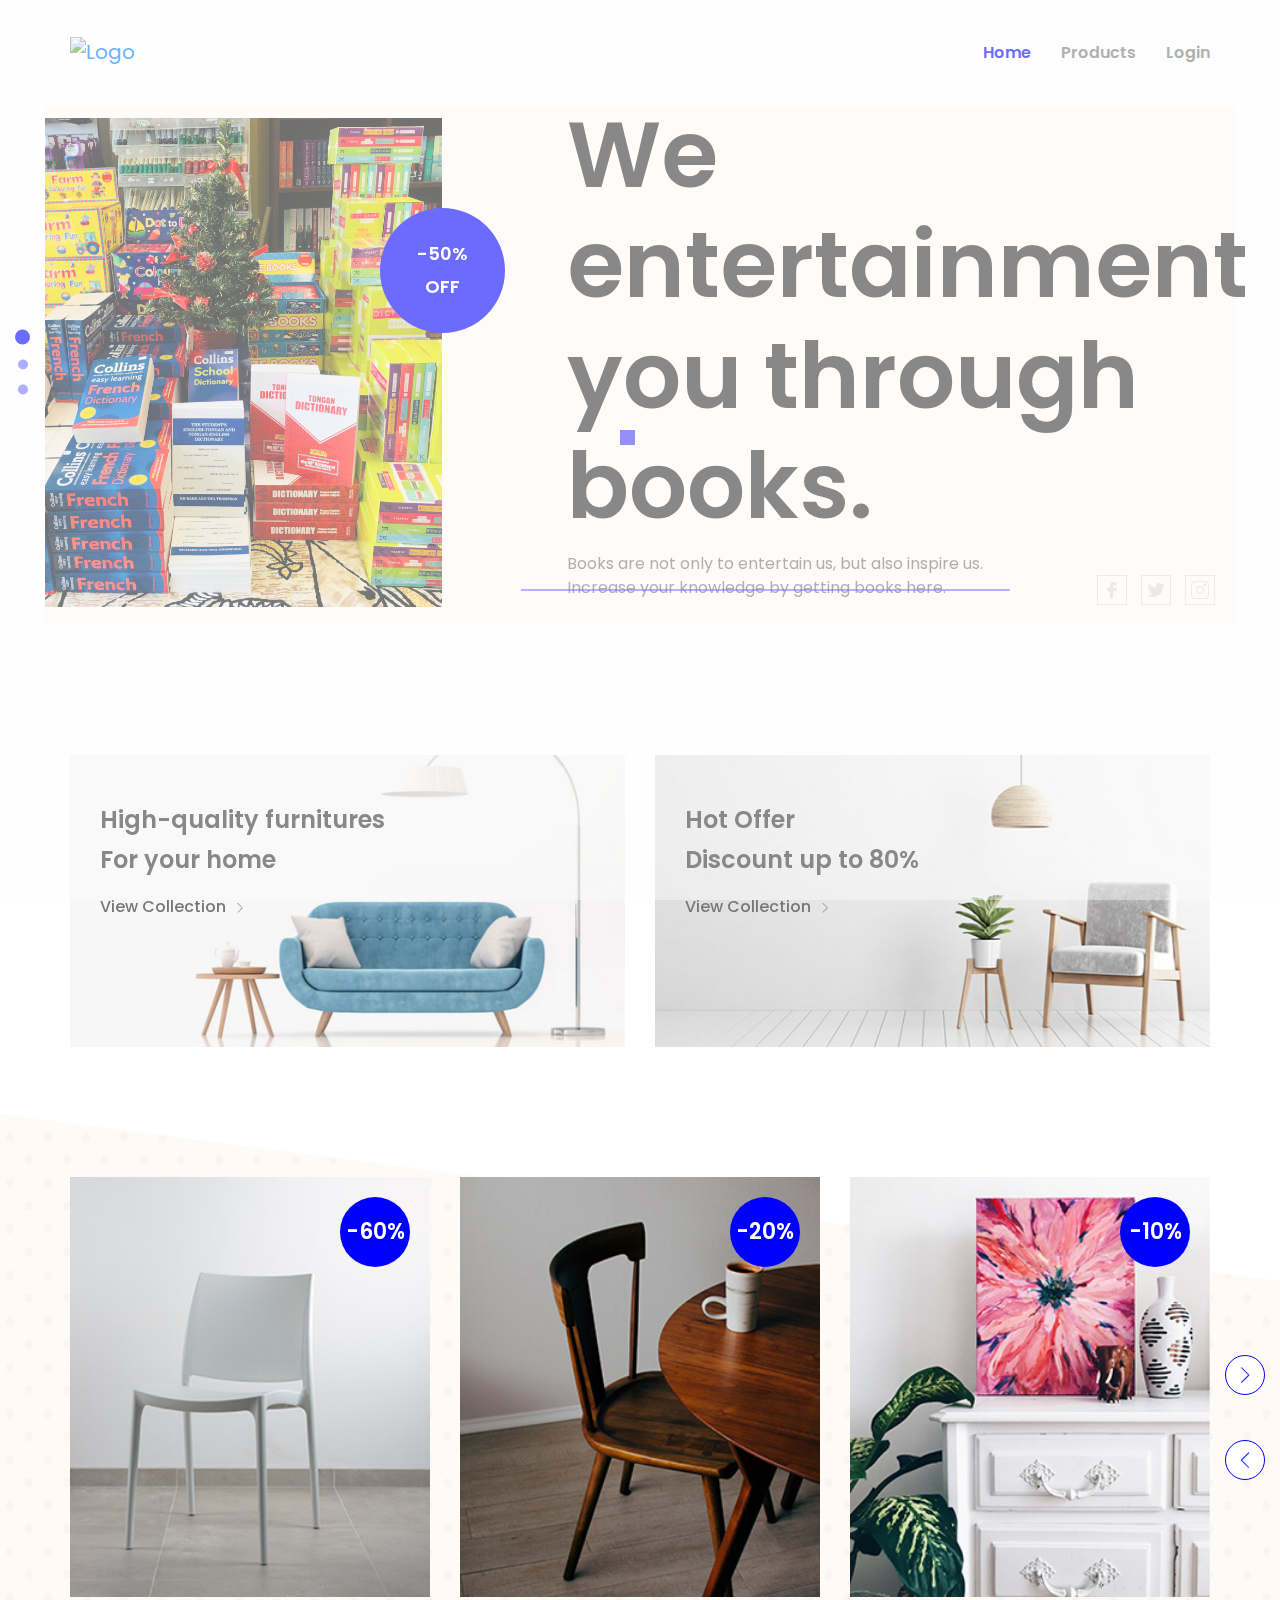
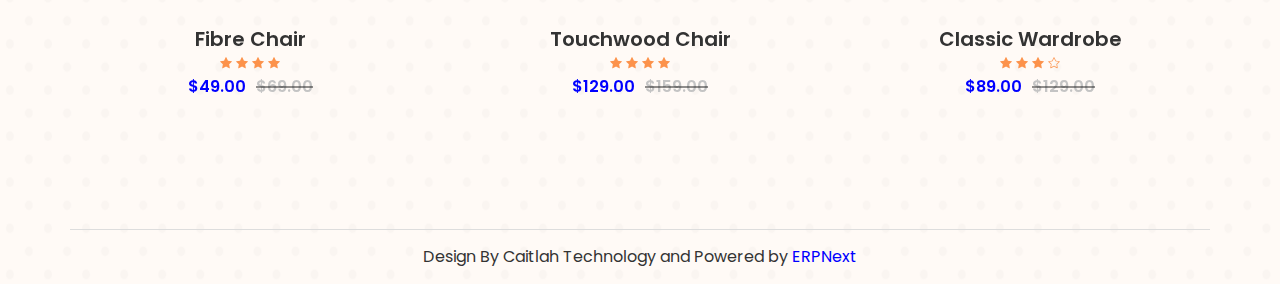
==== fibs/www/index.html @ 35d7cd34 "Update E-Commerce" ====
<!doctype html>
<html lang="en">

<head>

    <!--====== Required meta tags ======-->
    <meta charset="utf-8">
    <meta http-equiv="x-ua-compatible" content="ie=edge">
    <meta name="description" content="">
    <meta name="viewport" content="width=device-width, initial-scale=1, shrink-to-fit=no">

    <!--====== Title ======-->
    <title>Friendly Island Bookshop</title>

    <!--====== Favicon Icon ======-->
    <link rel="shortcut icon" href="" type="image/png">

    <!--====== Bootstrap css ======-->
    <link rel="stylesheet" href="css/bootstrap.min.css">

    <!--====== Animate css ======-->
    <link rel="stylesheet" href="/css/animate.css">

    <!--====== Magnific Popup css ======-->
    <link rel="stylesheet" href="css/magnific-popup.css">

    <!--====== Slick css ======-->
    <link rel="stylesheet" href="css/slick.css">

    <!--====== Line Icons css ======-->
    <link rel="stylesheet" href="css/LineIcons.css">

    <!--====== Default css ======-->
    <link rel="stylesheet" href="css/default.css">

    <!--====== Style css ======-->
    <link rel="stylesheet" href="css/style.css">

    <!--====== Responsive css ======-->
    <link rel="stylesheet" href="css/responsive.css">


</head>

<body>

    <!--====== PRELOADER PART START ======-->

    <div class="preloader">
        <div class="spin">
            <div class="cube1"></div>
            <div class="cube2"></div>
        </div>
    </div>

    <!--====== PRELOADER PART START ======-->

    <!--====== HEADER PART START ======-->

    <header class="header-area">
        <div class="container">
            <div class="row">
                <div class="col-lg-12">
                    <nav class="navbar navbar-expand-lg">
                        <a class="navbar-brand" href="index.html">
                            <img src="/files/FIBs_Logo.png" alt="Logo">
                        </a> <!-- Logo -->
                        <button class="navbar-toggler" type="button" data-toggle="collapse" data-target="#navbarSupportedContent" aria-controls="navbarSupportedContent" aria-expanded="false" aria-label="Toggle navigation">
                            <span class="bar-icon"></span>
                            <span class="bar-icon"></span>
                            <span class="bar-icon"></span>
                        </button>

                        <div class="collapse navbar-collapse" id="navbarSupportedContent">
                            <ul id="nav" class="navbar-nav ml-auto">
                                <li class="nav-item active">
                                    <a data-scroll-nav="0" href="#home">Home</a>
                                </li>
                                <li class="nav-item">
                                    <a data-scroll-nav="0" href="/all-products">Products</a>
                                </li>
                                <li class="nav-item">
                                    <a data-scroll-nav="0" href="/login">Login</a>
                                </li>
                            </ul> <!-- navbar nav -->
                        </div>
                    </nav> <!-- navbar -->
                </div>
            </div> <!-- row -->
        </div> <!-- container -->
    </header>

    <!--====== HEADER PART ENDS ======-->

    <!--====== SLIDER PART START ======-->

    <section id="home" class="slider-area pt-100">
        <div class="container-fluid position-relative">
            <div class="slider-active">
                <div class="single-slider">
                    <div class="slider-bg">
                        <div class="row no-gutters align-items-center ">
                            <div class="col-lg-4 col-md-5">
                                <div class="slider-product-image d-none d-md-block">
                                    <img src="images/slider/1.jpg" alt="Slider">
                                    <div class="slider-discount-tag">
                                        <p>-50% <br> OFF</p>
                                    </div>
                                </div> <!-- slider product image -->
                            </div>
                            <div class="col-lg-8 col-md-7">
                                <div class="slider-product-content">
                                    <h1 class="slider-title mb-10" data-animation="fadeInUp" data-delay="0.3s">We entertainment you through books.</h1>
                                    <p class="mb-25" data-animation="fadeInUp" data-delay="0.9s">Books are not only to entertain us, but also inspire us. <br> Increase your knowledge by getting books here.</p>
                      <!--              <a class="main-btn" href="#" data-animation="fadeInUp" data-delay="1.5s">Explore More <i class="lni-chevron-right"></i></a> -->
                                </div> <!-- slider product content -->
                            </div>
                        </div> <!-- row -->
                    </div> <!-- container -->
                </div> <!-- single slider -->

                <div class="single-slider">
                        <div class="slider-bg">
                            <div class="row no-gutters align-items-center">
                                <div class="col-lg-4 col-md-5">
                                    <div class="slider-product-image d-none d-md-block">
                                        <img src="images/slider/3.jpg" alt="Slider">
                                        <div class="slider-discount-tag">
                                            <p>-20% <br> OFF</p>
                                        </div>
                                    </div> <!-- slider product image -->
                                </div>
                                <div class="col-lg-8 col-md-7">
                                    <div class="slider-product-content">
                                        <h1 class="slider-title mb-10" data-animation="fadeInUp" data-delay="0.3s">Christmas Sale! is Here</h1>
                                        <p class="mb-25" data-animation="fadeInUp" data-delay="0.9s">One day however a small line of blind text by the name of Lorem Ipsum <br> decided to leave for the far World of Grammar.</p>
                                <!--    <a class="main-btn" href="#" data-animation="fadeInUp" data-delay="1.5s">Explore More <i class="lni-chevron-right"></i></a> -->
                                    </div> <!-- slider product content -->
                                </div>
                            </div> <!-- row -->
                        </div> <!-- container -->
                </div> <!-- single slider -->

                <div class="single-slider">
                        <div class="slider-bg">
                            <div class="row no-gutters align-items-center">
                                <div class="col-lg-4 col-md-5">
                                    <div class="slider-product-image d-none d-md-block">
                                        <img src="images/slider/2.jpg" alt="Slider">
                                        <div class="slider-discount-tag">
                                            <p>FREE<br> QUOTE</p>
                                        </div>
                                    </div> <!-- slider product image -->
                                </div>
                                <div class="col-lg-8 col-md-7">
                                    <div class="slider-product-content">
                                        <h1 class="slider-title mb-10" data-animation="fadeInUp" data-delay="0.3s">Get a Free Quote</h1>
                                        <p class="mb-25" data-animation="fadeInUp" data-delay="0.9s">One day however a small line of blind text by the name of Lorem Ipsum <br> decided to leave for the far World of Grammar.</p>
                                    <!-- <a class="main-btn" href="#contact" data-animation="fadeInUp" data-delay="1.5s">Contact Us <i class="lni-chevron-right"></i></a> -->
                                    </div> <!-- slider product content -->
                                </div>
                            </div> <!-- row -->
                        </div> <!-- container -->
                </div> <!-- single slider -->
            </div> <!-- slider active -->
            <div class="slider-social">
                <div class="row justify-content-end">
                    <div class="col-lg-7 col-md-6">
                        <ul class="social text-right">
                            <li><a href="#"><i class="lni-facebook-filled"></i></a></li>
                            <li><a href="#"><i class="lni-twitter-original"></i></a></li>
                            <li><a href="#"><i class="lni-instagram"></i></a></li>
                        </ul>
                    </div>
                </div>
            </div>
        </div> <!-- container fluid -->
    </section>

    <!--====== SLIDER PART ENDS ======-->

    <!--====== DISCOUNT PRODUCT PART START ======-->

    <section id="discount-product" class="discount-product pt-100">
        <div class="container">
            <div class="row">
                <div class="col-lg-6">
                    <div class="single-discount-product mt-30">
                        <div class="product-image">
                            <img src="images/discount-product/product-1.jpg" alt="Product">
                        </div> <!-- product image -->
                        <div class="product-content">
                            <h4 class="content-title mb-15">High-quality furnitures <br> For your home</h4>
                            <a href="#">View Collection <i class="lni-chevron-right"></i></a>
                        </div> <!-- product content -->
                    </div> <!-- single discount product -->
                </div>
                <div class="col-lg-6">
                    <div class="single-discount-product mt-30">
                        <div class="product-image">
                            <img src="images/discount-product/product-2.jpg" alt="Product">
                        </div> <!-- product image -->
                        <div class="product-content">
                            <h4 class="content-title mb-15">Hot Offer <br> Discount up to 80%</h4>
                            <a href="#">View Collection <i class="lni-chevron-right"></i></a>
                        </div> <!-- product content -->
                    </div> <!-- single discount product -->
                </div>
            </div> <!-- row -->
        </div> <!-- container -->
    </section>

    <!--====== DISCOUNT PRODUCT PART ENDS ======-->

    <!--====== PRODUCT PART START ======-->

    <section id="product" class="product-area pt-100 pb-130">
        <div class="container">
            <div class="row">
                <div class="col-lg-12 col-md-8">
                    <div class="tab-content" id="v-pills-tabContent">
                        <div class="tab-pane fade show active" id="v-pills-furniture" role="tabpanel" aria-labelledby="v-pills-furniture-tab">
                            <div class="product-items mt-30">
                                <div class="row product-items-active">
                                    <div class="col-md-4">
                                        <div class="single-product-items">
                                            <div class="product-item-image">
                                                <a href="#"><img src="images/product/p-1.jpg" alt="Product"></a>
                                                <div class="product-discount-tag">
                                                    <p>-60%</p>
                                                </div>
                                            </div>
                                            <div class="product-item-content text-center mt-30">
                                                <h5 class="product-title"><a href="#">Fibre Chair</a></h5>
                                                <ul class="rating">
                                                    <li><i class="lni-star-filled"></i></li>
                                                    <li><i class="lni-star-filled"></i></li>
                                                    <li><i class="lni-star-filled"></i></li>
                                                    <li><i class="lni-star-filled"></i></li>
                                                </ul>
                                                <span class="regular-price">$49.00</span>
                                                <span class="discount-price">$69.00</span>
                                            </div>
                                        </div> <!-- single product items -->
                                    </div>
                                    <div class="col-md-4">
                                        <div class="single-product-items">
                                            <div class="product-item-image">
                                                <a href="#"><img src="images/product/p-2.jpg" alt="Product"></a>
                                                <div class="product-discount-tag">
                                                    <p>-20%</p>
                                                </div>
                                            </div>
                                            <div class="product-item-content text-center mt-30">
                                                <h5 class="product-title"><a href="#">Touchwood Chair</a></h5>
                                                <ul class="rating">
                                                    <li><i class="lni-star-filled"></i></li>
                                                    <li><i class="lni-star-filled"></i></li>
                                                    <li><i class="lni-star-filled"></i></li>
                                                    <li><i class="lni-star-filled"></i></li>
                                                </ul>
                                                <span class="regular-price">$129.00</span>
                                                <span class="discount-price">$159.00</span>
                                            </div>
                                        </div> <!-- single product items -->
                                    </div>
                                    <div class="col-md-4">
                                        <div class="single-product-items">
                                            <div class="product-item-image">
                                                <a href="#"><img src="images/product/p-3.jpg" alt="Product"></a>
                                                <div class="product-discount-tag">
                                                    <p>-10%</p>
                                                </div>
                                            </div>
                                            <div class="product-item-content text-center mt-30">
                                                <h5 class="product-title"><a href="#">Classic Wardrobe</a></h5>
                                                <ul class="rating">
                                                    <li><i class="lni-star-filled"></i></li>
                                                    <li><i class="lni-star-filled"></i></li>
                                                    <li><i class="lni-star-filled"></i></li>
                                                    <li><i class="lni-star"></i></li>
                                                </ul>
                                                <span class="regular-price">$89.00</span>
                                                <span class="discount-price">$129.00</span>
                                            </div>
                                        </div> <!-- single product items -->
                                    </div>
                                    <div class="col-md-4">
                                        <div class="single-product-items">
                                            <div class="product-item-image">
                                                <a href="#"><img src="images/product/p-1.jpg" alt="Product"></a>
                                                <div class="product-discount-tag">
                                                    <p>-60%</p>
                                                </div>
                                            </div>
                                            <div class="product-item-content text-center mt-30">
                                                <h5 class="product-title"><a href="#">Touchwood Chair</a></h5>
                                                <ul class="rating">
                                                    <li><i class="lni-star-filled"></i></li>
                                                    <li><i class="lni-star-filled"></i></li>
                                                    <li><i class="lni-star-filled"></i></li>
                                                    <li><i class="lni-star-filled"></i></li>
                                                </ul>
                                                <span class="regular-price">$59.00</span>
                                                <span class="discount-price">$69.00</span>
                                            </div>
                                        </div> <!-- single product items -->
                                    </div>
                                    <div class="col-md-4">
                                        <div class="single-product-items">
                                            <div class="product-item-image">
                                                <a href="#"><img src="images/product/p-2.jpg" alt="Product"></a>
                                                <div class="product-discount-tag">
                                                    <p>-60%</p>
                                                </div>
                                            </div>
                                            <div class="product-item-content text-center mt-30">
                                                <h5 class="product-title"><a href="#">Touchwood Chair</a></h5>
                                                <ul class="rating">
                                                    <li><i class="lni-star-filled"></i></li>
                                                    <li><i class="lni-star-filled"></i></li>
                                                    <li><i class="lni-star-filled"></i></li>
                                                    <li><i class="lni-star-filled"></i></li>
                                                </ul>
                                                <span class="regular-price">$59.00</span>
                                                <span class="discount-price">$69.00</span>
                                            </div>
                                        </div> <!-- single product items -->
                                    </div>
                                </div> <!-- row -->
                            </div> <!-- product items -->
                        </div> <!-- tab pane -->

                        <div class="tab-pane fade" id="v-pills-decorative" role="tabpanel" aria-labelledby="v-pills-decorative-tab">
                            <div class="product-items mt-30">
                                <div class="row product-items-active">
                                    <div class="col-md-4">
                                        <div class="single-product-items">
                                            <div class="product-item-image">
                                                <a href="#"><img src="images/product/p-1.jpg" alt="Product"></a>
                                                <div class="product-discount-tag">
                                                    <p>-60%</p>
                                                </div>
                                            </div>
                                            <div class="product-item-content text-center mt-30">
                                                <h5 class="product-title"><a href="#">Touchwood Chair</a></h5>
                                                <ul class="rating">
                                                    <li><i class="lni-star-filled"></i></li>
                                                    <li><i class="lni-star-filled"></i></li>
                                                    <li><i class="lni-star-filled"></i></li>
                                                    <li><i class="lni-star-filled"></i></li>
                                                </ul>
                                                <span class="regular-price">$59.00</span>
                                                <span class="discount-price">$69.00</span>
                                            </div>
                                        </div> <!-- single product items -->
                                    </div>
                                    <div class="col-md-4">
                                        <div class="single-product-items">
                                            <div class="product-item-image">
                                                <a href="#"><img src="images/product/p-2.jpg" alt="Product"></a>
                                                <div class="product-discount-tag">
                                                    <p>-60%</p>
                                                </div>
                                            </div>
                                            <div class="product-item-content text-center mt-30">
                                                <h5 class="product-title"><a href="#">Touchwood Chair</a></h5>
                                                <ul class="rating">
                                                    <li><i class="lni-star-filled"></i></li>
                                                    <li><i class="lni-star-filled"></i></li>
                                                    <li><i class="lni-star-filled"></i></li>
                                                    <li><i class="lni-star-filled"></i></li>
                                                </ul>
                                                <span class="regular-price">$59.00</span>
                                                <span class="discount-price">$69.00</span>
                                            </div>
                                        </div> <!-- single product items -->
                                    </div>
                                    <div class="col-md-4">
                                        <div class="single-product-items">
                                            <div class="product-item-image">
                                                <a href="#"><img src="images/product/p-3.jpg" alt="Product"></a>
                                                <div class="product-discount-tag">
                                                    <p>-60%</p>
                                                </div>
                                            </div>
                                            <div class="product-item-content text-center mt-30">
                                                <h5 class="product-title"><a href="#">Touchwood Chair</a></h5>
                                                <ul class="rating">
                                                    <li><i class="lni-star-filled"></i></li>
                                                    <li><i class="lni-star-filled"></i></li>
                                                    <li><i class="lni-star-filled"></i></li>
                                                    <li><i class="lni-star-filled"></i></li>
                                                </ul>
                                                <span class="regular-price">$59.00</span>
                                                <span class="discount-price">$69.00</span>
                                            </div>
                                        </div> <!-- single product items -->
                                    </div>
                                    <div class="col-md-4">
                                        <div class="single-product-items">
                                            <div class="product-item-image">
                                                <a href="#"><img src="images/product/p-1.jpg" alt="Product"></a>
                                                <div class="product-discount-tag">
                                                    <p>-60%</p>
                                                </div>
                                            </div>
                                            <div class="product-item-content text-center mt-30">
                                                <h5 class="product-title"><a href="#">Touchwood Chair</a></h5>
                                                <ul class="rating">
                                                    <li><i class="lni-star-filled"></i></li>
                                                    <li><i class="lni-star-filled"></i></li>
                                                    <li><i class="lni-star-filled"></i></li>
                                                    <li><i class="lni-star-filled"></i></li>
                                                </ul>
                                                <span class="regular-price">$59.00</span>
                                                <span class="discount-price">$69.00</span>
                                            </div>
                                        </div> <!-- single product items -->
                                    </div>
                                    <div class="col-md-4">
                                        <div class="single-product-items">
                                            <div class="product-item-image">
                                                <a href="#"><img src="images/product/p-2.jpg" alt="Product"></a>
                                                <div class="product-discount-tag">
                                                    <p>-60%</p>
                                                </div>
                                            </div>
                                            <div class="product-item-content text-center mt-30">
                                                <h5 class="product-title"><a href="#">Touchwood Chair</a></h5>
                                                <ul class="rating">
                                                    <li><i class="lni-star-filled"></i></li>
                                                    <li><i class="lni-star-filled"></i></li>
                                                    <li><i class="lni-star-filled"></i></li>
                                                    <li><i class="lni-star-filled"></i></li>
                                                </ul>
                                                <span class="regular-price">$59.00</span>
                                                <span class="discount-price">$69.00</span>
                                            </div>
                                        </div> <!-- single product items -->
                                    </div>
                                </div> <!-- row -->
                            </div> <!-- product items -->
                        </div> <!-- tab pane -->

                        <div class="tab-pane fade" id="v-pills-lighting" role="tabpanel" aria-labelledby="v-pills-lighting-tab">
                            <div class="product-items mt-30">
                                <div class="row product-items-active">
                                    <div class="col-md-4">
                                        <div class="single-product-items">
                                            <div class="product-item-image">
                                                <a href="#"><img src="images/product/p-1.jpg" alt="Product"></a>
                                                <div class="product-discount-tag">
                                                    <p>-60%</p>
                                                </div>
                                            </div>
                                            <div class="product-item-content text-center mt-30">
                                                <h5 class="product-title"><a href="#">Touchwood Chair</a></h5>
                                                <ul class="rating">
                                                    <li><i class="lni-star-filled"></i></li>
                                                    <li><i class="lni-star-filled"></i></li>
                                                    <li><i class="lni-star-filled"></i></li>
                                                    <li><i class="lni-star-filled"></i></li>
                                                </ul>
                                                <span class="regular-price">$59.00</span>
                                                <span class="discount-price">$69.00</span>
                                            </div>
                                        </div> <!-- single product items -->
                                    </div>
                                    <div class="col-md-4">
                                        <div class="single-product-items">
                                            <div class="product-item-image">
                                                <a href="#"><img src="images/product/p-2.jpg" alt="Product"></a>
                                                <div class="product-discount-tag">
                                                    <p>-60%</p>
                                                </div>
                                            </div>
                                            <div class="product-item-content text-center mt-30">
                                                <h5 class="product-title"><a href="#">Touchwood Chair</a></h5>
                                                <ul class="rating">
                                                    <li><i class="lni-star-filled"></i></li>
                                                    <li><i class="lni-star-filled"></i></li>
                                                    <li><i class="lni-star-filled"></i></li>
                                                    <li><i class="lni-star-filled"></i></li>
                                                </ul>
                                                <span class="regular-price">$59.00</span>
                                                <span class="discount-price">$69.00</span>
                                            </div>
                                        </div> <!-- single product items -->
                                    </div>
                                    <div class="col-md-4">
                                        <div class="single-product-items">
                                            <div class="product-item-image">
                                                <a href="#"><img src="images/product/p-3.jpg" alt="Product"></a>
                                                <div class="product-discount-tag">
                                                    <p>-60%</p>
                                                </div>
                                            </div>
                                            <div class="product-item-content text-center mt-30">
                                                <h5 class="product-title"><a href="#">Touchwood Chair</a></h5>
                                                <ul class="rating">
                                                    <li><i class="lni-star-filled"></i></li>
                                                    <li><i class="lni-star-filled"></i></li>
                                                    <li><i class="lni-star-filled"></i></li>
                                                    <li><i class="lni-star-filled"></i></li>
                                                </ul>
                                                <span class="regular-price">$59.00</span>
                                                <span class="discount-price">$69.00</span>
                                            </div>
                                        </div> <!-- single product items -->
                                    </div>
                                    <div class="col-md-4">
                                        <div class="single-product-items">
                                            <div class="product-item-image">
                                                <a href="#"><img src="images/product/p-1.jpg" alt="Product"></a>
                                                <div class="product-discount-tag">
                                                    <p>-60%</p>
                                                </div>
                                            </div>
                                            <div class="product-item-content text-center mt-30">
                                                <h5 class="product-title"><a href="#">Touchwood Chair</a></h5>
                                                <ul class="rating">
                                                    <li><i class="lni-star-filled"></i></li>
                                                    <li><i class="lni-star-filled"></i></li>
                                                    <li><i class="lni-star-filled"></i></li>
                                                    <li><i class="lni-star-filled"></i></li>
                                                </ul>
                                                <span class="regular-price">$59.00</span>
                                                <span class="discount-price">$69.00</span>
                                            </div>
                                        </div> <!-- single product items -->
                                    </div>
                                    <div class="col-md-4">
                                        <div class="single-product-items">
                                            <div class="product-item-image">
                                                <a href="#"><img src="images/product/p-2.jpg" alt="Product"></a>
                                                <div class="product-discount-tag">
                                                    <p>-60%</p>
                                                </div>
                                            </div>
                                            <div class="product-item-content text-center mt-30">
                                                <h5 class="product-title"><a href="#">Touchwood Chair</a></h5>
                                                <ul class="rating">
                                                    <li><i class="lni-star-filled"></i></li>
                                                    <li><i class="lni-star-filled"></i></li>
                                                    <li><i class="lni-star-filled"></i></li>
                                                    <li><i class="lni-star-filled"></i></li>
                                                </ul>
                                                <span class="regular-price">$59.00</span>
                                                <span class="discount-price">$69.00</span>
                                            </div>
                                        </div> <!-- single product items -->
                                    </div>
                                </div> <!-- row -->
                            </div> <!-- product items -->
                        </div> <!-- tab pane -->

                        <div class="tab-pane fade" id="v-pills-outdoor" role="tabpanel" aria-labelledby="v-pills-outdoor-tab">
                            <div class="product-items mt-30">
                                <div class="row product-items-active">
                                    <div class="col-md-4">
                                        <div class="single-product-items">
                                            <div class="product-item-image">
                                                <a href="#"><img src="images/product/p-1.jpg" alt="Product"></a>
                                                <div class="product-discount-tag">
                                                    <p>-60%</p>
                                                </div>
                                            </div>
                                            <div class="product-item-content text-center mt-30">
                                                <h5 class="product-title"><a href="#">Touchwood Chair</a></h5>
                                                <ul class="rating">
                                                    <li><i class="lni-star-filled"></i></li>
                                                    <li><i class="lni-star-filled"></i></li>
                                                    <li><i class="lni-star-filled"></i></li>
                                                    <li><i class="lni-star-filled"></i></li>
                                                </ul>
                                                <span class="regular-price">$59.00</span>
                                                <span class="discount-price">$69.00</span>
                                            </div>
                                        </div> <!-- single product items -->
                                    </div>
                                    <div class="col-md-4">
                                        <div class="single-product-items">
                                            <div class="product-item-image">
                                                <a href="#"><img src="images/product/p-2.jpg" alt="Product"></a>
                                                <div class="product-discount-tag">
                                                    <p>-60%</p>
                                                </div>
                                            </div>
                                            <div class="product-item-content text-center mt-30">
                                                <h5 class="product-title"><a href="#">Touchwood Chair</a></h5>
                                                <ul class="rating">
                                                    <li><i class="lni-star-filled"></i></li>
                                                    <li><i class="lni-star-filled"></i></li>
                                                    <li><i class="lni-star-filled"></i></li>
                                                    <li><i class="lni-star-filled"></i></li>
                                                </ul>
                                                <span class="regular-price">$59.00</span>
                                                <span class="discount-price">$69.00</span>
                                            </div>
                                        </div> <!-- single product items -->
                                    </div>
                                    <div class="col-md-4">
                                        <div class="single-product-items">
                                            <div class="product-item-image">
                                                <a href="#"><img src="images/product/p-3.jpg" alt="Product"></a>
                                                <div class="product-discount-tag">
                                                    <p>-60%</p>
                                                </div>
                                            </div>
                                            <div class="product-item-content text-center mt-30">
                                                <h5 class="product-title"><a href="#">Touchwood Chair</a></h5>
                                                <ul class="rating">
                                                    <li><i class="lni-star-filled"></i></li>
                                                    <li><i class="lni-star-filled"></i></li>
                                                    <li><i class="lni-star-filled"></i></li>
                                                    <li><i class="lni-star-filled"></i></li>
                                                </ul>
                                                <span class="regular-price">$59.00</span>
                                                <span class="discount-price">$69.00</span>
                                            </div>
                                        </div> <!-- single product items -->
                                    </div>
                                    <div class="col-md-4">
                                        <div class="single-product-items">
                                            <div class="product-item-image">
                                                <a href="#"><img src="images/product/p-1.jpg" alt="Product"></a>
                                                <div class="product-discount-tag">
                                                    <p>-60%</p>
                                                </div>
                                            </div>
                                            <div class="product-item-content text-center mt-30">
                                                <h5 class="product-title"><a href="#">Touchwood Chair</a></h5>
                                                <ul class="rating">
                                                    <li><i class="lni-star-filled"></i></li>
                                                    <li><i class="lni-star-filled"></i></li>
                                                    <li><i class="lni-star-filled"></i></li>
                                                    <li><i class="lni-star-filled"></i></li>
                                                </ul>
                                                <span class="regular-price">$59.00</span>
                                                <span class="discount-price">$69.00</span>
                                            </div>
                                        </div> <!-- single product items -->
                                    </div>
                                    <div class="col-md-4">
                                        <div class="single-product-items">
                                            <div class="product-item-image">
                                                <a href="#"><img src="images/product/p-2.jpg" alt="Product"></a>
                                                <div class="product-discount-tag">
                                                    <p>-60%</p>
                                                </div>
                                            </div>
                                            <div class="product-item-content text-center mt-30">
                                                <h5 class="product-title"><a href="#">Touchwood Chair</a></h5>
                                                <ul class="rating">
                                                    <li><i class="lni-star-filled"></i></li>
                                                    <li><i class="lni-star-filled"></i></li>
                                                    <li><i class="lni-star-filled"></i></li>
                                                    <li><i class="lni-star-filled"></i></li>
                                                </ul>
                                                <span class="regular-price">$59.00</span>
                                                <span class="discount-price">$69.00</span>
                                            </div>
                                        </div> <!-- single product items -->
                                    </div>
                                </div> <!-- row -->
                            </div> <!-- product items -->
                        </div> <!-- tab pane -->

                        <div class="tab-pane fade" id="v-pills-storage" role="tabpanel" aria-labelledby="v-pills-storage-tab">
                            <div class="product-items mt-30">
                                <div class="row product-items-active">
                                    <div class="col-md-4">
                                        <div class="single-product-items">
                                            <div class="product-item-image">
                                                <a href="#"><img src="images/product/p-1.jpg" alt="Product"></a>
                                                <div class="product-discount-tag">
                                                    <p>-60%</p>
                                                </div>
                                            </div>
                                            <div class="product-item-content text-center mt-30">
                                                <h5 class="product-title"><a href="#">Touchwood Chair</a></h5>
                                                <ul class="rating">
                                                    <li><i class="lni-star-filled"></i></li>
                                                    <li><i class="lni-star-filled"></i></li>
                                                    <li><i class="lni-star-filled"></i></li>
                                                    <li><i class="lni-star-filled"></i></li>
                                                </ul>
                                                <span class="regular-price">$59.00</span>
                                                <span class="discount-price">$69.00</span>
                                            </div>
                                        </div> <!-- single product items -->
                                    </div>
                                    <div class="col-md-4">
                                        <div class="single-product-items">
                                            <div class="product-item-image">
                                                <a href="#"><img src="images/product/p-2.jpg" alt="Product"></a>
                                                <div class="product-discount-tag">
                                                    <p>-60%</p>
                                                </div>
                                            </div>
                                            <div class="product-item-content text-center mt-30">
                                                <h5 class="product-title"><a href="#">Touchwood Chair</a></h5>
                                                <ul class="rating">
                                                    <li><i class="lni-star-filled"></i></li>
                                                    <li><i class="lni-star-filled"></i></li>
                                                    <li><i class="lni-star-filled"></i></li>
                                                    <li><i class="lni-star-filled"></i></li>
                                                </ul>
                                                <span class="regular-price">$59.00</span>
                                                <span class="discount-price">$69.00</span>
                                            </div>
                                        </div> <!-- single product items -->
                                    </div>
                                    <div class="col-md-4">
                                        <div class="single-product-items">
                                            <div class="product-item-image">
                                                <a href="#"><img src="images/product/p-3.jpg" alt="Product"></a>
                                                <div class="product-discount-tag">
                                                    <p>-60%</p>
                                                </div>
                                            </div>
                                            <div class="product-item-content text-center mt-30">
                                                <h5 class="product-title"><a href="#">Touchwood Chair</a></h5>
                                                <ul class="rating">
                                                    <li><i class="lni-star-filled"></i></li>
                                                    <li><i class="lni-star-filled"></i></li>
                                                    <li><i class="lni-star-filled"></i></li>
                                                    <li><i class="lni-star-filled"></i></li>
                                                </ul>
                                                <span class="regular-price">$59.00</span>
                                                <span class="discount-price">$69.00</span>
                                            </div>
                                        </div> <!-- single product items -->
                                    </div>
                                    <div class="col-md-4">
                                        <div class="single-product-items">
                                            <div class="product-item-image">
                                                <a href="#"><img src="images/product/p-1.jpg" alt="Product"></a>
                                                <div class="product-discount-tag">
                                                    <p>-60%</p>
                                                </div>
                                            </div>
                                            <div class="product-item-content text-center mt-30">
                                                <h5 class="product-title"><a href="#">Touchwood Chair</a></h5>
                                                <ul class="rating">
                                                    <li><i class="lni-star-filled"></i></li>
                                                    <li><i class="lni-star-filled"></i></li>
                                                    <li><i class="lni-star-filled"></i></li>
                                                    <li><i class="lni-star-filled"></i></li>
                                                </ul>
                                                <span class="regular-price">$59.00</span>
                                                <span class="discount-price">$69.00</span>
                                            </div>
                                        </div> <!-- single product items -->
                                    </div>
                                    <div class="col-md-4">
                                        <div class="single-product-items">
                                            <div class="product-item-image">
                                                <a href="#"><img src="images/product/p-2.jpg" alt="Product"></a>
                                                <div class="product-discount-tag">
                                                    <p>-60%</p>
                                                </div>
                                            </div>
                                            <div class="product-item-content text-center mt-30">
                                                <h5 class="product-title"><a href="#">Touchwood Chair</a></h5>
                                                <ul class="rating">
                                                    <li><i class="lni-star-filled"></i></li>
                                                    <li><i class="lni-star-filled"></i></li>
                                                    <li><i class="lni-star-filled"></i></li>
                                                    <li><i class="lni-star-filled"></i></li>
                                                </ul>
                                                <span class="regular-price">$59.00</span>
                                                <span class="discount-price">$69.00</span>
                                            </div>
                                        </div> <!-- single product items -->
                                    </div>
                                </div> <!-- row -->
                            </div> <!-- product items -->
                        </div> <!-- tab pane -->
                    </div> <!-- tab content -->
                </div>
            </div> <!-- row -->
        </div> <!-- container -->
    </section>

    <!--====== PRODUCT PART ENDS ======-->

    <!--====== FOOTER PART START ======-->

    <section id="footer" class="footer-area">
        <div class="container">
            <div class="footer-copyright pt-15 pb-15">
                <div class="row">
                    <div class="col-lg-12">
                        <div class="copyright text-center">
                            <p>Design By Caitlah Technology and Powered by <a href="http://erpnext.com" rel="nofollow">ERPNext</a></p>
                        </div> <!-- copyright -->
                    </div>
                </div> <!-- row -->
            </div> <!--  footer copyright -->
        </div> <!-- container -->
    </section>

    <!--====== FOOTER PART ENDS ======-->

    <!--====== BACK TO TOP PART START ======-->

    <a href="#" class="back-to-top"><i class="lni-chevron-up"></i></a>

    <!--====== BACK TO TOP PART ENDS ======-->










    <!--====== jquery js ======-->
    <script src="js/vendor/modernizr-3.6.0.min.js"></script>
    <script src="js/vendor/jquery-1.12.4.min.js"></script>

    <!--====== Bootstrap js ======-->
    <script src="js/bootstrap.min.js"></script>


    <!--====== Slick js ======-->
    <script src="js/slick.min.js"></script>

    <!--====== Magnific Popup js ======-->
    <script src="js/jquery.magnific-popup.min.js"></script>


    <!--====== nav js ======-->
    <script src="js/jquery.nav.js"></script>

    <!--====== Nice Number js ======-->
    <script src="js/jquery.nice-number.min.js"></script>

    <!--====== Main js ======-->
    <script src="js/main.js"></script>

</body>

</html>
---- fibs/www/css/default.css ----
/* Deafult Margin & Padding */
/*-- Margin Top --*/
.mt-5 {
	margin-top: 5px;
}
.mt-10 {
	margin-top: 10px;
}
.mt-15 {
	margin-top: 15px;
}
.mt-20 {
	margin-top: 20px;
}
.mt-25 {
	margin-top: 25px;
}
.mt-30 {
	margin-top: 30px;
}
.mt-35 {
	margin-top: 35px;
}
.mt-40 {
	margin-top: 40px;
}
.mt-45 {
	margin-top: 45px;
}
.mt-50 {
	margin-top: 50px;
}
.mt-55 {
	margin-top: 55px;
}
.mt-60 {
	margin-top: 60px;
}
.mt-65 {
	margin-top: 65px;
}
.mt-70 {
	margin-top: 70px;
}
.mt-75 {
	margin-top: 75px;
}
.mt-80 {
	margin-top: 80px;
}
.mt-85 {
	margin-top: 85px;
}
.mt-90 {
	margin-top: 90px;
}
.mt-95 {
	margin-top: 95px;
}
.mt-100 {
	margin-top: 100px;
}
.mt-105 {
	margin-top: 105px;
}
.mt-110 {
	margin-top: 110px;
}
.mt-115 {
	margin-top: 115px;
}
.mt-120 {
	margin-top: 120px;
}
.mt-125 {
	margin-top: 125px;
}
.mt-130 {
	margin-top: 130px;
}
.mt-135 {
	margin-top: 135px;
}
.mt-140 {
	margin-top: 140px;
}
.mt-145 {
	margin-top: 145px;
}
.mt-150 {
	margin-top: 150px;
}
.mt-155 {
	margin-top: 155px;
}
.mt-160 {
	margin-top: 160px;
}
.mt-165 {
	margin-top: 165px;
}
.mt-170 {
	margin-top: 170px;
}
.mt-175 {
	margin-top: 175px;
}
.mt-180 {
	margin-top: 180px;
}
.mt-185 {
	margin-top: 185px;
}
.mt-190 {
	margin-top: 190px;
}
.mt-195 {
	margin-top: 195px;
}
.mt-200 {
	margin-top: 200px;
}
/*-- Margin Bottom --*/

.mb-5 {
	margin-bottom: 5px;
}
.mb-10 {
	margin-bottom: 10px;
}
.mb-15 {
	margin-bottom: 15px;
}
.mb-20 {
	margin-bottom: 20px;
}
.mb-25 {
	margin-bottom: 25px;
}
.mb-30 {
	margin-bottom: 30px;
}
.mb-35 {
	margin-bottom: 35px;
}
.mb-40 {
	margin-bottom: 40px;
}
.mb-45 {
	margin-bottom: 45px;
}
.mb-50 {
	margin-bottom: 50px;
}
.mb-55 {
	margin-bottom: 55px;
}
.mb-60 {
	margin-bottom: 60px;
}
.mb-65 {
	margin-bottom: 65px;
}
.mb-70 {
	margin-bottom: 70px;
}
.mb-75 {
	margin-bottom: 75px;
}
.mb-80 {
	margin-bottom: 80px;
}
.mb-85 {
	margin-bottom: 85px;
}
.mb-90 {
	margin-bottom: 90px;
}
.mb-95 {
	margin-bottom: 95px;
}
.mb-100 {
	margin-bottom: 100px;
}
.mb-105 {
	margin-bottom: 105px;
}
.mb-110 {
	margin-bottom: 110px;
}
.mb-115 {
	margin-bottom: 115px;
}
.mb-120 {
	margin-bottom: 120px;
}
.mb-125 {
	margin-bottom: 125px;
}
.mb-130 {
	margin-bottom: 130px;
}
.mb-135 {
	margin-bottom: 135px;
}
.mb-140 {
	margin-bottom: 140px;
}
.mb-145 {
	margin-bottom: 145px;
}
.mb-150 {
	margin-bottom: 150px;
}
.mb-155 {
	margin-bottom: 155px;
}
.mb-160 {
	margin-bottom: 160px;
}
.mb-165 {
	margin-bottom: 165px;
}
.mb-170 {
	margin-bottom: 170px;
}
.mb-175 {
	margin-bottom: 175px;
}
.mb-180 {
	margin-bottom: 180px;
}
.mb-185 {
	margin-bottom: 185px;
}
.mb-190 {
	margin-bottom: 190px;
}
.mb-195 {
	margin-bottom: 195px;
}
.mb-200 {
	margin-bottom: 200px;
}
/*-- margin left --*/
.ml-5 {
	margin-left: 5px;
}
.ml-10 {
	margin-left: 10px;
}
.ml-15 {
	margin-left: 15px;
}
.ml-20 {
	margin-left: 20px;
}
.ml-25 {
	margin-left: 25px;
}
.ml-30 {
	margin-left: 30px;
}
.ml-35 {
	margin-left: 35px;
}
.ml-40 {
	margin-left: 40px;
}
.ml-45 {
	margin-left: 45px;
}
.ml-50 {
	margin-left: 50px;
}
.ml-55 {
	margin-left: 55px;
}
.ml-60 {
	margin-left: 60px;
}
.ml-65 {
	margin-left: 65px;
}
.ml-70 {
	margin-left: 70px;
}
.ml-75 {
	margin-left: 75px;
}
.ml-80 {
	margin-left: 80px;
}
.ml-85 {
	margin-left: 85px;
}
.ml-90 {
	margin-left: 90px;
}
.ml-95 {
	margin-left: 95px;
}
.ml-100 {
	margin-left: 100px;
}
.ml-105 {
	margin-left: 105px;
}
.ml-110 {
	margin-left: 110px;
}
.ml-115 {
	margin-left: 115px;
}
.ml-120 {
	margin-left: 120px;
}
.ml-125 {
	margin-left: 125px;
}
.ml-130 {
	margin-left: 130px;
}
.ml-135 {
	margin-left: 135px;
}
.ml-140 {
	margin-left: 140px;
}
.ml-145 {
	margin-left: 145px;
}
.ml-150 {
	margin-left: 150px;
}
.ml-155 {
	margin-left: 155px;
}
.ml-160 {
	margin-left: 160px;
}
.ml-165 {
	margin-left: 165px;
}
.ml-170 {
	margin-left: 170px;
}
.ml-175 {
	margin-left: 175px;
}
.ml-180 {
	margin-left: 180px;
}
.ml-185 {
	margin-left: 185px;
}
.ml-190 {
	margin-left: 190px;
}
.ml-195 {
	margin-left: 195px;
}
.ml-200 {
	margin-left: 200px;
}
/*-- margin right --*/
.mr-5 {
	margin-right: 5px;
}
.mr-10 {
	margin-right: 10px;
}
.mr-15 {
	margin-right: 15px;
}
.mr-20 {
	margin-right: 20px;
}
.mr-25 {
	margin-right: 25px;
}
.mr-30 {
	margin-right: 30px;
}
.mr-35 {
	margin-right: 35px;
}
.mr-40 {
	margin-right: 40px;
}
.mr-45 {
	margin-right: 45px;
}
.mr-50 {
	margin-right: 50px;
}
.mr-55 {
	margin-right: 55px;
}
.mr-60 {
	margin-right: 60px;
}
.mr-65 {
	margin-right: 65px;
}
.mr-70 {
	margin-right: 70px;
}
.mr-75 {
	margin-right: 75px;
}
.mr-80 {
	margin-right: 80px;
}
.mr-85 {
	margin-right: 85px;
}
.mr-90 {
	margin-right: 90px;
}
.mr-95 {
	margin-right: 95px;
}
.mr-100 {
	margin-right: 100px;
}
.mr-105 {
	margin-right: 105px;
}
.mr-110 {
	margin-right: 110px;
}
.mr-115 {
	margin-right: 115px;
}
.mr-120 {
	margin-right: 120px;
}
.mr-125 {
	margin-right: 125px;
}
.mr-130 {
	margin-right: 130px;
}
.mr-135 {
	margin-right: 135px;
}
.mr-140 {
	margin-right: 140px;
}
.mr-145 {
	margin-right: 145px;
}
.mr-150 {
	margin-right: 150px;
}
.mr-155 {
	margin-right: 155px;
}
.mr-160 {
	margin-right: 160px;
}
.mr-165 {
	margin-right: 165px;
}
.mr-170 {
	margin-right: 170px;
}
.mr-175 {
	margin-right: 175px;
}
.mr-180 {
	margin-right: 180px;
}
.mr-185 {
	margin-right: 185px;
}
.mr-190 {
	margin-right: 190px;
}
.mr-195 {
	margin-right: 195px;
}
.mr-200 {
	margin-right: 200px;
}


/*-- Padding Top --*/

.pt-5 {
	padding-top: 5px;
}
.pt-10 {
	padding-top: 10px;
}
.pt-15 {
	padding-top: 15px;
}
.pt-20 {
	padding-top: 20px;
}
.pt-25 {
	padding-top: 25px;
}
.pt-30 {
	padding-top: 30px;
}
.pt-35 {
	padding-top: 35px;
}
.pt-40 {
	padding-top: 40px;
}
.pt-45 {
	padding-top: 45px;
}
.pt-50 {
	padding-top: 50px;
}
.pt-55 {
	padding-top: 55px;
}
.pt-60 {
	padding-top: 60px;
}
.pt-65 {
	padding-top: 65px;
}
.pt-70 {
	padding-top: 70px;
}
.pt-75 {
	padding-top: 75px;
}
.pt-80 {
	padding-top: 80px;
}
.pt-85 {
	padding-top: 85px;
}
.pt-90 {
	padding-top: 90px;
}
.pt-95 {
	padding-top: 95px;
}
.pt-100 {
	padding-top: 100px;
}
.pt-105 {
	padding-top: 105px;
}
.pt-110 {
	padding-top: 110px;
}
.pt-115 {
	padding-top: 115px;
}
.pt-120 {
	padding-top: 120px;
}
.pt-125 {
	padding-top: 125px;
}
.pt-130 {
	padding-top: 130px;
}
.pt-135 {
	padding-top: 135px;
}
.pt-140 {
	padding-top: 140px;
}
.pt-145 {
	padding-top: 145px;
}
.pt-150 {
	padding-top: 150px;
}
.pt-155 {
	padding-top: 155px;
}
.pt-160 {
	padding-top: 160px;
}
.pt-165 {
	padding-top: 165px;
}
.pt-170 {
	padding-top: 170px;
}
.pt-175 {
	padding-top: 175px;
}
.pt-180 {
	padding-top: 180px;
}
.pt-185 {
	padding-top: 185px;
}
.pt-190 {
	padding-top: 190px;
}
.pt-195 {
	padding-top: 195px;
}
.pt-200 {
	padding-top: 200px;
}
/*-- Padding Bottom --*/

.pb-5 {
	padding-bottom: 5px;
}
.pb-10 {
	padding-bottom: 10px;
}
.pb-15 {
	padding-bottom: 15px;
}
.pb-20 {
	padding-bottom: 20px;
}
.pb-25 {
	padding-bottom: 25px;
}
.pb-30 {
	padding-bottom: 30px;
}
.pb-35 {
	padding-bottom: 35px;
}
.pb-40 {
	padding-bottom: 40px;
}
.pb-45 {
	padding-bottom: 45px;
}
.pb-50 {
	padding-bottom: 50px;
}
.pb-55 {
	padding-bottom: 55px;
}
.pb-60 {
	padding-bottom: 60px;
}
.pb-65 {
	padding-bottom: 65px;
}
.pb-70 {
	padding-bottom: 70px;
}
.pb-75 {
	padding-bottom: 75px;
}
.pb-80 {
	padding-bottom: 80px;
}
.pb-85 {
	padding-bottom: 85px;
}
.pb-90 {
	padding-bottom: 90px;
}
.pb-95 {
	padding-bottom: 95px;
}
.pb-100 {
	padding-bottom: 100px;
}
.pb-105 {
	padding-bottom: 105px;
}
.pb-110 {
	padding-bottom: 110px;
}
.pb-115 {
	padding-bottom: 115px;
}
.pb-120 {
	padding-bottom: 120px;
}
.pb-125 {
	padding-bottom: 125px;
}
.pb-130 {
	padding-bottom: 130px;
}
.pb-135 {
	padding-bottom: 135px;
}
.pb-140 {
	padding-bottom: 140px;
}
.pb-145 {
	padding-bottom: 145px;
}
.pb-150 {
	padding-bottom: 150px;
}
.pb-155 {
	padding-bottom: 155px;
}
.pb-160 {
	padding-bottom: 160px;
}
.pb-165 {
	padding-bottom: 165px;
}
.pb-170 {
	padding-bottom: 170px;
}
.pb-175 {
	padding-bottom: 175px;
}
.pb-180 {
	padding-bottom: 180px;
}
.pb-185 {
	padding-bottom: 185px;
}
.pb-190 {
	padding-bottom: 190px;
}
.pb-195 {
	padding-bottom: 195px;
}
.pb-200 {
	padding-bottom: 200px;
}

/*-- Padding left --*/

.pl-0 {
	padding-left: 0px;
}
.pl-5 {
	padding-left: 5px;
}
.pl-10 {
	padding-left: 10px;
}
.pl-15 {
	padding-left: 15px;
}
.pl-20 {
	padding-left: 20px;
}
.pl-25 {
	padding-left: 25px;
}
.pl-30 {
	padding-left: 30px;
}
.pl-35 {
	padding-left: 35px;
}
.pl-40 {
	padding-left: 40px;
}
.pl-45 {
	padding-left: 45px;
}
.pl-50 {
	padding-left: 50px;
}
.pl-55 {
	padding-left: 55px;
}
.pl-60 {
	padding-left: 60px;
}
.pl-65 {
	padding-left: 65px;
}
.pl-70 {
	padding-left: 70px;
}
.pl-75 {
	padding-left: 75px;
}
.pl-80 {
	padding-left: 80px;
}
.pl-85 {
	padding-left: 85px;
}
.pl-90 {
	padding-left: 90px;
}
.pl-100 {
	padding-left: 100px;
}
.pl-105 {
	padding-left: 105px;
}
.pl-110 {
	padding-left: 110px;
}
.pl-115 {
	padding-left: 115px;
}
.pl-120 {
	padding-left: 120px;
}
.pl-125 {
	padding-left: 125px;
}
/*-- Padding right --*/

.pr-0 {
	padding-right: 0px;
}
.pr-5 {
	padding-right: 5px;
}
.pr-10 {
	padding-right: 10px;
}
.pr-15 {
	padding-right: 15px;
}
.pr-20 {
	padding-right: 20px;
}
.pr-25 {
	padding-right: 25px;
}
.pr-30 {
	padding-right: 30px;
}
.pr-35 {
	padding-right: 35px;
}
.pr-40 {
	padding-right: 40px;
}
.pr-45 {
	padding-right: 45px;
}
.pr-50 {
	padding-right: 50px;
}
.pr-55 {
	padding-right: 55px;
}
.pr-60 {
	padding-right: 60px;
}
.pr-65 {
	padding-right: 65px;
}
.pr-70 {
	padding-right: 70px;
}
.pr-75 {
	padding-right: 75px;
}
.pr-80 {
	padding-right: 80px;
}
.pr-85 {
	padding-right: 85px;
}
.pr-90 {
	padding-right: 90px;
}
.pr-95 {
	padding-right: 95px;
}
.pr-100 {
	padding-right: 100px;
}
.pr-105 {
	padding-right: 105px;
}
/* Background Color */

.gray-bg {
	background: #f6f6f6;
}
.white-bg {
	background: #fff;
}
.black-bg {
	background: #222;
}
/* Color */

.white {
	color: #fff;
}
.black {
	color: #222;
}
/* black overlay */

[data-overlay] {
	position: relative;
}
[data-overlay]::before {
	background: #000 none repeat scroll 0 0;
	content: "";
	height: 100%;
	left: 0;
	position: absolute;
	top: 0;
	width: 100%;
	z-index: 1;
}
[data-overlay="3"]::before {
	opacity: 0.3;
}
[data-overlay="4"]::before {
	opacity: 0.4;
}
[data-overlay="5"]::before {
	opacity: 0.5;
}
[data-overlay="6"]::before {
	opacity: 0.6;
}
[data-overlay="7"]::before {
	opacity: 0.7;
}
[data-overlay="8"]::before {
	opacity: 0.8;
}
[data-overlay="9"]::before {
	opacity: 0.9;
}
---- fibs/www/css/style.css ----
/*-----------------------------------------------------------------------------------

    Template Name: 
    Template URI: 
    Description: 
    Author: 
    Author:
    Version: 1.1

-----------------------------------------------------------------------------------

    CSS INDEX
    ===================

    1.COMMON CSS
    2.HEADER
    3.SLIDER
    4.DESCOUNT PRODUCT
    5.PRODUCT CARD
    6.SERVICES
    7.SHOWCASE
    8.TEAM
    9.TESTIMONIAL
    10.BLOG
    11.CONTACT
    12.FOOTER
    13.PAGE BANNER
    14.PRODUCT SINGLE PAGE

-----------------------------------------------------------------------------------*/


/*===========================
    1.COMMON css 
===========================*/

@import url("https://fonts.googleapis.com/css?family=Poppins:300,400,500,600,700,800");
body {
    font-family: "Poppins", sans-serif;
    font-weight: normal;
    font-style: normal;
    color: #777;
}

* {
    margin: 0;
    padding: 0;
    -webkit-box-sizing: border-box;
    -moz-box-sizing: border-box;
    box-sizing: border-box;
}

img {
    max-width: 100%;
}

a:focus,
input:focus,
textarea:focus,
button:focus {
    text-decoration: none;
    outline: none;
}

a:focus,
a:hover {
    text-decoration: none;
}

i,
span,
a {
    display: inline-block;
}

h1,
h2,
h3,
h4,
h5,
h6 {
    font-family: "Poppins", sans-serif;
    font-weight: 600;
    color: #333;
    margin: 0px;
}

h1 {
    font-size: 92px;
}

h2 {
    font-size: 35px;
}

h3 {
    font-size: 32px;
}

h4 {
    font-size: 24px;
}

h5 {
    font-size: 20px;
}

h6 {
    font-size: 16px;
}

ul,
ol {
    margin: 0px;
    padding: 0px;
    list-style-type: none;
}

p {
    font-size: 16px;
    font-weight: 400;
    line-height: 24px;
    color: #777;
    margin: 0px;
}

.bg_cover {
    background-position: center center;
    background-size: cover;
    background-repeat: no-repeat;
    width: 100%;
    height: 100%;
}


/*===== All Button Style =====*/

.main-btn {
    display: inline-block;
    font-weight: 400;
    text-align: center;
    white-space: nowrap;
    vertical-align: middle;
    @inlude user-select(none);
    border: 1px solid blue;
    padding: 0 35px;
    font-size: 16px;
    line-height: 48px;
    color: #fff;
    cursor: pointer;
    z-index: 5;
    -webkit-transition: all 0.4s ease-out 0s;
    -moz-transition: all 0.4s ease-out 0s;
    -ms-transition: all 0.4s ease-out 0s;
    -o-transition: all 0.4s ease-out 0s;
    transition: all 0.4s ease-out 0s;
    background-color: blue;
}

@media (max-width: 767px) {
    .main-btn {
        font-size: 14px;
        padding: 0 25px;
        line-height: 43px;
    }
}

.main-btn i {
    font-size: 12px;
    margin-left: 5px;
}

.main-btn:hover {
    background-color: #fff;
    color: blue;
    border-color: blue;
}

.main-btn.main-btn-2 {
    background-color: #fff;
    color: blue;
    border-color: blue;
}

.main-btn.main-btn-2:hover {
    background-color: blue;
    border-color: blue;
    color: #fff;
}


/*===== All Section Title Style =====*/

.section-title h5 {
    position: relative;
    font-size: 18px;
    color: blue;
    font-weight: 500;
    padding-left: 110px;
}

.section-title h5::before {
    position: absolute;
    content: '';
    top: 50%;
    left: 0;
    width: 100px;
    height: 1px;
    background-color: blue;
    -webkit-transform: translateY(-50%);
    -moz-transform: translateY(-50%);
    -ms-transform: translateY(-50%);
    -o-transform: translateY(-50%);
    transform: translateY(-50%);
}

.section-title .title {
    font-size: 32px;
}

@media (max-width: 767px) {
    .section-title .title {
        font-size: 26px;
    }
}


/*===== All Preloader Title Style =====*/

.preloader {
    /* Body Overlay */
    position: fixed;
    top: 0;
    left: 0;
    display: table;
    width: 100%;
    height: 100%;
    /* Change Background Color */
    background: #fdfdfd;
    z-index: 9999;
}

.preloader .spin {
    position: absolute;
    top: 50%;
    left: 50%;
    -webkit-transform: translate(-50%, -50%);
    -moz-transform: translate(-50%, -50%);
    -ms-transform: translate(-50%, -50%);
    -o-transform: translate(-50%, -50%);
    transform: translate(-50%, -50%);
    width: 40px;
    height: 40px;
}

.preloader .spin .cube1,
.preloader .spin .cube2 {
    background-color: rgb(0, 0, 255);
    width: 15px;
    height: 15px;
    position: absolute;
    top: 0;
    left: 0;
    -webkit-animation: sk-cubemove 1.8s infinite ease-in-out;
    -moz-animation: sk-cubemove 1.8s infinite ease-in-out;
    -o-animation: sk-cubemove 1.8s infinite ease-in-out;
    animation: sk-cubemove 1.8s infinite ease-in-out;
}

.preloader .spin .cube2 {
    -webkit-animation-delay: -0.9s;
    -moz-animation-delay: -0.9s;
    -o-animation-delay: -0.9s;
    animation-delay: -0.9s;
}


/* CSS Keyframe Animation */

@-webkit-keyframes sk-cubemove {
    25% {
        -webkit-transform: translateX(42px) rotate(-90deg) scale(0.5);
        -moz-transform: translateX(42px) rotate(-90deg) scale(0.5);
        -ms-transform: translateX(42px) rotate(-90deg) scale(0.5);
        -o-transform: translateX(42px) rotate(-90deg) scale(0.5);
        transform: translateX(42px) rotate(-90deg) scale(0.5);
    }
    50% {
        -webkit-transform: translateX(42px) translateY(42px) rotate(-180deg);
        -moz-transform: translateX(42px) translateY(42px) rotate(-180deg);
        -ms-transform: translateX(42px) translateY(42px) rotate(-180deg);
        -o-transform: translateX(42px) translateY(42px) rotate(-180deg);
        transform: translateX(42px) translateY(42px) rotate(-180deg);
    }
    75% {
        -webkit-transform: translateX(0px) translateY(42px) rotate(-270deg) scale(0.5);
        -moz-transform: translateX(0px) translateY(42px) rotate(-270deg) scale(0.5);
        -ms-transform: translateX(0px) translateY(42px) rotate(-270deg) scale(0.5);
        -o-transform: translateX(0px) translateY(42px) rotate(-270deg) scale(0.5);
        transform: translateX(0px) translateY(42px) rotate(-270deg) scale(0.5);
    }
    100% {
        -webkit-transform: rotate(-360deg);
        -moz-transform: rotate(-360deg);
        -ms-transform: rotate(-360deg);
        -o-transform: rotate(-360deg);
        transform: rotate(-360deg);
    }
}

@keyframes sk-cubemove {
    25% {
        -webkit-transform: translateX(42px) rotate(-90deg) scale(0.5);
        -moz-transform: translateX(42px) rotate(-90deg) scale(0.5);
        -ms-transform: translateX(42px) rotate(-90deg) scale(0.5);
        -o-transform: translateX(42px) rotate(-90deg) scale(0.5);
        transform: translateX(42px) rotate(-90deg) scale(0.5);
    }
    50% {
        -webkit-transform: translateX(42px) translateY(42px) rotate(-180deg);
        -moz-transform: translateX(42px) translateY(42px) rotate(-180deg);
        -ms-transform: translateX(42px) translateY(42px) rotate(-180deg);
        -o-transform: translateX(42px) translateY(42px) rotate(-180deg);
        transform: translateX(42px) translateY(42px) rotate(-180deg);
    }
    50.1% {
        -webkit-transform: translateX(42px) translateY(42px) rotate(-180deg);
        -moz-transform: translateX(42px) translateY(42px) rotate(-180deg);
        -ms-transform: translateX(42px) translateY(42px) rotate(-180deg);
        -o-transform: translateX(42px) translateY(42px) rotate(-180deg);
        transform: translateX(42px) translateY(42px) rotate(-180deg);
    }
    75% {
        -webkit-transform: translateX(0px) translateY(42px) rotate(-270deg) scale(0.5);
        -moz-transform: translateX(0px) translateY(42px) rotate(-270deg) scale(0.5);
        -ms-transform: translateX(0px) translateY(42px) rotate(-270deg) scale(0.5);
        -o-transform: translateX(0px) translateY(42px) rotate(-270deg) scale(0.5);
        transform: translateX(0px) translateY(42px) rotate(-270deg) scale(0.5);
    }
    100% {
        -webkit-transform: rotate(-360deg);
        -moz-transform: rotate(-360deg);
        -ms-transform: rotate(-360deg);
        -o-transform: rotate(-360deg);
        transform: rotate(-360deg);
    }
}


/*===========================
    2.HEADER css 
===========================*/

.header-area {
    padding: 30px 0;
    background-color: #fff;
    position: absolute;
    top: 0;
    left: 0;
    width: 100%;
    background-color: #fff;
    z-index: 9;
}

.header-area.sticky {
    position: fixed;
    top: 0;
    left: 0;
    width: 100%;
    background-color: #fff;
    -webkit-box-shadow: 0px 0px 40px 0px rgba(156, 156, 156, 0.25);
    -moz-box-shadow: 0px 0px 40px 0px rgba(156, 156, 156, 0.25);
    box-shadow: 0px 0px 40px 0px rgba(156, 156, 156, 0.25);
    z-index: 999;
    padding: 10px 0;
    -webkit-transition: all 0.4s ease-out 0s;
    -moz-transition: all 0.4s ease-out 0s;
    -ms-transition: all 0.4s ease-out 0s;
    -o-transition: all 0.4s ease-out 0s;
    transition: all 0.4s ease-out 0s;
}

.header-area .navbar {
    padding: 0;
}

.header-area .navbar .navbar-brand {
    padding-bottom: 10px;
}

.header-area .navbar .navbar-toggler .bar-icon {
    width: 30px;
    height: 2px;
    margin: 5px 0;
    background-color: #333;
    display: block;
    position: relative;
    -webkit-transition: all 0.4s ease-out 0s;
    -moz-transition: all 0.4s ease-out 0s;
    -ms-transition: all 0.4s ease-out 0s;
    -o-transition: all 0.4s ease-out 0s;
    transition: all 0.4s ease-out 0s;
}

.header-area .navbar .navbar-toggler.active .bar-icon:nth-child(1) {
    top: 7px;
    -webkit-transform: rotate(45deg);
    -moz-transform: rotate(45deg);
    -ms-transform: rotate(45deg);
    -o-transform: rotate(45deg);
    transform: rotate(45deg);
}

.header-area .navbar .navbar-toggler.active .bar-icon:nth-child(2) {
    opacity: 0;
}

.header-area .navbar .navbar-toggler.active .bar-icon:nth-child(3) {
    top: -7px;
    -webkit-transform: rotate(135deg);
    -moz-transform: rotate(135deg);
    -ms-transform: rotate(135deg);
    -o-transform: rotate(135deg);
    transform: rotate(135deg);
}

@media only screen and (min-width: 768px) and (max-width: 991px) {
    .header-area .navbar .navbar-collapse {
        position: absolute;
        top: 100%;
        left: 0;
        width: 100%;
        background-color: #fff;
        z-index: 999;
        padding: 10px;
    }
}

@media (max-width: 767px) {
    .header-area .navbar .navbar-collapse {
        position: absolute;
        top: 100%;
        left: 0;
        width: 100%;
        background-color: #fff;
        z-index: 999;
        padding: 10px;
    }
}

.header-area .navbar .navbar-nav .nav-item {
    margin-left: 30px;
}

@media only screen and (min-width: 768px) and (max-width: 991px) {
    .header-area .navbar .navbar-nav .nav-item {
        margin: 5px 0;
    }
}

@media (max-width: 767px) {
    .header-area .navbar .navbar-nav .nav-item {
        margin: 5px 0;
    }
}

.header-area .navbar .navbar-nav .nav-item a {
    font-size: 16px;
    font-weight: 600;
    color: #777;
    -webkit-transition: all 0.4s ease-out 0s;
    -moz-transition: all 0.4s ease-out 0s;
    -ms-transition: all 0.4s ease-out 0s;
    -o-transition: all 0.4s ease-out 0s;
    transition: all 0.4s ease-out 0s;
}

.header-area .navbar .navbar-nav .nav-item.active a,
.header-area .navbar .navbar-nav .nav-item:hover a {
    color: blue;
}


/*===========================
    3.SLIDER css 
===========================*/

.slider-active .slick-dots {
    position: absolute;
    top: 50%;
    left: 0;
    -webkit-transform: translateY(-50%);
    -moz-transform: translateY(-50%);
    -ms-transform: translateY(-50%);
    -o-transform: translateY(-50%);
    transform: translateY(-50%);
    text-align: center;
}

@media only screen and (min-width: 1400px) {
    .slider-active .slick-dots {
        left: 30px;
    }
}

.slider-active .slick-dots li {
    line-height: 0;
    margin: 15px 0;
}

.slider-active .slick-dots li button {
    width: 10px;
    height: 10px;
    font-size: 0;
    border: 0;
    background-color: rgb(117, 117, 255);
    border-radius: 50%;
    cursor: pointer;
}

.slider-active .slick-dots li.slick-active button {
    width: 15px;
    height: 15px;
    background-color: blue;
}

.single-slider {
    position: relative;
}

@media only screen and (min-width: 1400px) {
    .single-slider {
        padding: 0 100px;
    }
}

@media only screen and (min-width: 1200px) and (max-width: 1400px) {
    .single-slider {
        padding: 0 30px;
    }
}

.single-slider .slider-bg {
    background-color: #fffaf6;
}

.single-slider .slider-product-image img {
    width: 100%;
}

.single-slider .slider-product-image .slider-discount-tag {
    width: 125px;
    height: 125px;
    background-color: blue;
    border-radius: 50%;
    text-align: center;
    display: table;
    position: absolute;
    top: 90px;
    right: -63px;
}

@media only screen and (min-width: 992px) and (max-width: 1200px) {
    .single-slider .slider-product-image .slider-discount-tag {
        width: 100px;
        height: 100px;
        right: -50px;
        top: 50px;
    }
}

@media only screen and (min-width: 768px) and (max-width: 991px) {
    .single-slider .slider-product-image .slider-discount-tag {
        width: 100px;
        height: 100px;
        right: -50px;
        top: 50px;
    }
}

.single-slider .slider-product-image .slider-discount-tag p {
    display: table-cell;
    vertical-align: middle;
    color: #fff;
    font-size: 18px;
    font-weight: 600;
    line-height: 33px;
}

.single-slider .slider-product-content {
    max-width: 670px;
    margin-left: 125px;
}

@media only screen and (min-width: 992px) and (max-width: 1200px) {
    .single-slider .slider-product-content {
        margin-left: 100px;
    }
}

@media only screen and (min-width: 768px) and (max-width: 991px) {
    .single-slider .slider-product-content {
        margin-left: 70px;
    }
}

@media (max-width: 767px) {
    .single-slider .slider-product-content {
        margin-left: 0;
        padding: 40px 15px 50px;
    }
}

.single-slider .slider-product-content .slider-title {
    font-size: 92px;
    z-index: 1;
}

@media only screen and (min-width: 992px) and (max-width: 1200px) {
    .single-slider .slider-product-content .slider-title {
        font-size: 68px;
    }
}

@media only screen and (min-width: 768px) and (max-width: 991px) {
    .single-slider .slider-product-content .slider-title {
        font-size: 48px;
    }
}

@media (max-width: 767px) {
    .single-slider .slider-product-content .slider-title {
        font-size: 42px;
    }
}

@media only screen and (min-width: 576px) and (max-width: 767px) {
    .single-slider .slider-product-content .slider-title {
        font-size: 52px;
    }
}

.single-slider .slider-product-content .slider-title span {
    position: relative;
}

.single-slider .slider-product-content .slider-title span::before {
    position: absolute;
    content: '';
    width: 100%;
    height: 10px;
    background-color: rgba(51, 29, 247, 0.555);
    left: 0;
    bottom: 17px;
    z-index: auto;
}

@media only screen and (min-width: 768px) and (max-width: 991px) {
    .single-slider .slider-product-content .slider-title span::before {
        bottom: 7px;
    }
}

@media (max-width: 767px) {
    .single-slider .slider-product-content .slider-title span::before {
        bottom: 8px;
        height: 6px;
    }
}

@media only screen and (min-width: 992px) and (max-width: 1200px) {
    .single-slider .slider-product-content p br {
        display: none;
    }
}

@media only screen and (min-width: 768px) and (max-width: 991px) {
    .single-slider .slider-product-content p br {
        display: none;
    }
}

@media (max-width: 767px) {
    .single-slider .slider-product-content p br {
        display: none;
    }
}

.slider-social {
    position: absolute;
    bottom: 20px;
    right: 30px;
    width: 100%;
}

@media only screen and (min-width: 1400px) {
    .slider-social {
        padding: 0 100px;
    }
}

@media only screen and (min-width: 1200px) and (max-width: 1400px) {
    .slider-social {
        padding: 0 30px;
    }
}

.slider-social .social {
    position: relative;
}

.slider-social .social li {
    display: inline-block;
    margin: 0 5px;
}

.slider-social .social li a {
    font-size: 18px;
    color: #ddd;
    border: 1px solid #ddd;
    width: 30px;
    line-height: 32px;
    height: 30px;
    text-align: center;
    -webkit-transition: all 0.4s ease-out 0s;
    -moz-transition: all 0.4s ease-out 0s;
    -ms-transition: all 0.4s ease-out 0s;
    -o-transition: all 0.4s ease-out 0s;
    transition: all 0.4s ease-out 0s;
}

.slider-social .social li a:hover {
    color: blue;
    border-color: blue;
}

.slider-social .social::before {
    position: absolute;
    content: '';
    width: 70%;
    height: 1px;
    background-color: blue;
    top: 50%;
    -webkit-transform: translateY(-50%);
    -moz-transform: translateY(-50%);
    -ms-transform: translateY(-50%);
    -o-transform: translateY(-50%);
    transform: translateY(-50%);
    left: 0;
}

@media only screen and (min-width: 992px) and (max-width: 1200px) {
    .slider-social .social::before {
        width: 63%;
    }
}

@media only screen and (min-width: 768px) and (max-width: 991px) {
    .slider-social .social::before {
        width: 48%;
    }
}

@media (max-width: 767px) {
    .slider-social .social::before {
        width: 35%;
        left: 60px;
    }
}

@media only screen and (min-width: 576px) and (max-width: 767px) {
    .slider-social .social::before {
        width: 65%;
    }
}


/*===========================
    4.DESCOUNT PRODUCT css 
===========================*/

@media (max-width: 767px) {
    .discount-product {
        padding-top: 50px;
    }
}

.single-discount-product {
    position: relative;
}

.single-discount-product .product-image {
    overflow: hidden;
}

.single-discount-product .product-image img {
    width: 100%;
    -webkit-transition: all 0.4s ease-out 0s;
    -moz-transition: all 0.4s ease-out 0s;
    -ms-transition: all 0.4s ease-out 0s;
    -o-transition: all 0.4s ease-out 0s;
    transition: all 0.4s ease-out 0s;
}

.single-discount-product .product-content {
    position: absolute;
    top: 0;
    left: 0;
    padding: 45px 30px;
}

@media (max-width: 767px) {
    .single-discount-product .product-content {
        padding: 15px 20px;
    }
}

@media only screen and (min-width: 576px) and (max-width: 767px) {
    .single-discount-product .product-content {
        padding: 25px 30px;
    }
}

.single-discount-product .product-content .content-title {
    font-size: 24px;
    line-height: 40px;
}

@media (max-width: 767px) {
    .single-discount-product .product-content .content-title {
        font-size: 18px;
        line-height: 28px;
    }
}

@media only screen and (min-width: 576px) and (max-width: 767px) {
    .single-discount-product .product-content .content-title {
        font-size: 20px;
        line-height: 30px;
    }
}

.single-discount-product .product-content a {
    color: #777;
    font-size: 16px;
    font-weight: 500;
    -webkit-transition: all 0.4s ease-out 0s;
    -moz-transition: all 0.4s ease-out 0s;
    -ms-transition: all 0.4s ease-out 0s;
    -o-transition: all 0.4s ease-out 0s;
    transition: all 0.4s ease-out 0s;
}

.single-discount-product .product-content a i {
    font-size: 10px;
    margin-left: 5px;
}

.single-discount-product .product-content a:hover {
    color: blue;
}

.single-discount-product:hover .product-image img {
    -webkit-transform: scale(1.2);
    -moz-transform: scale(1.2);
    -ms-transform: scale(1.2);
    -o-transform: scale(1.2);
    transform: scale(1.2);
}


/*===========================
     5.PRODUCT CARD css 
===========================*/

@media (max-width: 767px) {
    .product-area {
        padding-top: 50px;
        padding-bottom: 80px;
    }
}

.collection-menu .collection-tilte {
    background-color: #e5e5e5;
    font-size: 24px;
    font-weight: 600;
    padding: 30px 20px;
}

@media only screen and (min-width: 768px) and (max-width: 991px) {
    .collection-menu .collection-tilte {
        font-size: 20px;
        padding: 15px 10px;
    }
}

@media (max-width: 767px) {
    .collection-menu .collection-tilte {
        font-size: 20px;
        padding: 20px 15px;
    }
}

.collection-menu .nav a {
    border: 1px solid #ddd;
    margin-bottom: -1px;
    line-height: 58px;
    background-color: #fff;
    font-size: 18px;
    font-weight: 600;
    color: #777;
    -webkit-transition: all 0.4s ease-out 0s;
    -moz-transition: all 0.4s ease-out 0s;
    -ms-transition: all 0.4s ease-out 0s;
    -o-transition: all 0.4s ease-out 0s;
    transition: all 0.4s ease-out 0s;
}

.collection-menu .nav a.active {
    background-color: blue;
    border-color: blue;
    color: #fff;
}

.single-product-items .product-item-image {
    position: relative;
    overflow: hidden;
}

.single-product-items .product-item-image a {
    display: block;
}

.single-product-items .product-item-image img {
    width: 100%;
    -webkit-transition: all 0.4s ease-out 0s;
    -moz-transition: all 0.4s ease-out 0s;
    -ms-transition: all 0.4s ease-out 0s;
    -o-transition: all 0.4s ease-out 0s;
    transition: all 0.4s ease-out 0s;
}

.single-product-items .product-item-image .product-discount-tag {
    width: 70px;
    height: 70px;
    background-color: blue;
    position: absolute;
    top: 20px;
    right: 20px;
    text-align: center;
    border-radius: 50%;
}

.single-product-items .product-item-image .product-discount-tag p {
    color: #fff;
    font-weight: 600;
    font-size: 22px;
    line-height: 70px;
}

.single-product-items .product-item-content .product-title a {
    font-size: 20px;
    color: #333;
    -webkit-transition: all 0.4s ease-out 0s;
    -moz-transition: all 0.4s ease-out 0s;
    -ms-transition: all 0.4s ease-out 0s;
    -o-transition: all 0.4s ease-out 0s;
    transition: all 0.4s ease-out 0s;
}

.single-product-items .product-item-content .product-title a:hover {
    color: blue;
}

.single-product-items .product-item-content .rating li {
    color: #fc924b;
    font-size: 12px;
    display: inline-block;
}

.single-product-items .product-item-content span {
    margin: 0 3px;
    font-size: 16px;
    font-weight: 600;
    position: relative;
}

.single-product-items .product-item-content .regular-price {
    color: blue;
}

.single-product-items .product-item-content .discount-price {
    color: #c4c4c4;
}

.single-product-items .product-item-content .discount-price::before {
    position: absolute;
    content: '';
    width: 100%;
    height: 1px;
    background-color: #222;
    left: 0;
    top: 50%;
    -webkit-transform: translateY(-50%);
    -moz-transform: translateY(-50%);
    -ms-transform: translateY(-50%);
    -o-transform: translateY(-50%);
    transform: translateY(-50%);
}

.single-product-items:hover .product-item-image img {
    -webkit-transform: scale(1.1);
    -moz-transform: scale(1.1);
    -ms-transform: scale(1.1);
    -o-transform: scale(1.1);
    transform: scale(1.1);
}

.product-items-active .slick-arrow {
    position: absolute;
    right: -80px;
    z-index: 9;
    -webkit-transform: translateY(-50%);
    -moz-transform: translateY(-50%);
    -ms-transform: translateY(-50%);
    -o-transform: translateY(-50%);
    transform: translateY(-50%);
}

@media only screen and (min-width: 1200px) and (max-width: 1400px) {
    .product-items-active .slick-arrow {
        right: -40px;
    }
}

@media only screen and (min-width: 768px) and (max-width: 991px) {
    .product-items-active .slick-arrow {
        right: -20px;
    }
}

.product-items-active .slick-arrow.prev {
    bottom: 35%;
}

@media only screen and (min-width: 1200px) and (max-width: 1400px) {
    .product-items-active .slick-arrow.prev {
        bottom: 38%;
    }
}

@media only screen and (min-width: 768px) and (max-width: 991px) {
    .product-items-active .slick-arrow.prev {
        bottom: 40%;
    }
}

.product-items-active .slick-arrow.next {
    top: 35%;
}

@media only screen and (min-width: 1200px) and (max-width: 1400px) {
    .product-items-active .slick-arrow.next {
        top: 38%;
    }
}

@media only screen and (min-width: 768px) and (max-width: 991px) {
    .product-items-active .slick-arrow.next {
        top: 40%;
    }
}

.product-items-active .slick-arrow i {
    font-size: 18px;
    color: blue;
    width: 50px;
    line-height: 48px;
    border-radius: 50%;
    border: 1px solid blue;
    background-color: #fff;
    text-align: center;
    cursor: pointer;
    -webkit-transition: all 0.4s ease-out 0s;
    -moz-transition: all 0.4s ease-out 0s;
    -ms-transition: all 0.4s ease-out 0s;
    -o-transition: all 0.4s ease-out 0s;
    transition: all 0.4s ease-out 0s;
}

@media only screen and (min-width: 1200px) and (max-width: 1400px) {
    .product-items-active .slick-arrow i {
        width: 40px;
        line-height: 38px;
        font-size: 16px;
    }
}

@media only screen and (min-width: 768px) and (max-width: 991px) {
    .product-items-active .slick-arrow i {
        width: 30px;
        line-height: 28px;
        font-size: 16px;
    }
}

.product-items-active .slick-arrow i:hover {
    background-color: blue;
    border-color: blue;
    color: #fff;
}

.tab-content .tab-pane {
    display: block;
    overflow: hidden;
    height: 0;
    visibility: hidden;
    max-width: 100%;
    opacity: 0;
}

.tab-content .tab-pane.active {
    height: auto;
    visibility: visible;
    opacity: 1;
    overflow: visible;
}


/*===========================
     6.SERVICES css 
===========================*/

.services-area {
    background-color: #fffaf6;
}

@media (max-width: 767px) {
    .services-area {
        padding-top: 75px;
        padding-bottom: 80px;
    }
}

.services-left {
    position: relative;
}

.services-left .services img {
    width: 100%;
}

.single-services {
    border: 1px solid #ddd;
    padding: 25px 15px;
    background: #fff;
}

.single-services .services-icon i {
    font-size: 50px;
    color: blue;
}

.single-services .services-content .title {
    font-size: 20px;
    color: blue;
}


/*===========================
     7.SHOWCASE css 
===========================*/

@media (max-width: 767px) {
    .showcase-area {
        padding-top: 50px;
        padding-bottom: 80px;
    }
}

.showcase-title .title {
    font-size: 35px;
}

@media (max-width: 767px) {
    .showcase-title .title {
        font-size: 30px;
    }
}

.single-showcase {
    margin-right: 50px;
    margin-bottom: 45px;
    position: relative;
}

@media (max-width: 767px) {
    .single-showcase {
        margin: 0;
    }
}

@media only screen and (min-width: 576px) and (max-width: 767px) {
    .single-showcase {
        margin-right: 30px;
        margin-bottom: 20px;
    }
}

.single-showcase::before {
    position: absolute;
    content: '';
    width: 400px;
    height: 230px;
    background-color: #fff3f1;
    bottom: 0;
    right: -50px;
    bottom: -40px;
    z-index: -1;
}

.single-showcase .main-btn {
    position: absolute;
    line-height: 78px;
    padding: 0 70px;
    left: 60px;
    bottom: -40px;
    font-size: 20px;
    font-weight: 600;
}

@media (max-width: 767px) {
    .single-showcase .main-btn {
        line-height: 48px;
        padding: 0 40px;
        font-size: 16px;
        bottom: 20px;
        left: 40px;
    }
}

.showcase-active .slick-arrow {
    position: absolute;
    top: 65px;
    right: 0;
    z-index: 9;
}

.showcase-active .slick-arrow.prev {
    right: 70px;
}

.showcase-active .slick-arrow.prev::before {
    position: absolute;
    content: '';
    background-color: #fff;
    width: 1px;
    height: 30px;
    top: 50%;
    right: 0;
    -webkit-transform: translateY(-50%);
    -moz-transform: translateY(-50%);
    -ms-transform: translateY(-50%);
    -o-transform: translateY(-50%);
    transform: translateY(-50%);
}

.showcase-active .slick-arrow i {
    width: 70px;
    line-height: 50px;
    background-color: blue;
    color: #fff;
    font-size: 20px;
    text-align: center;
    cursor: pointer;
}


/*===========================
     8.TEAM css 
===========================*/

.team-area {
    background-color: #fffaf6;
}

@media (max-width: 767px) {
    .team-area {
        padding-top: 75px;
        padding-bottom: 80px;
    }
}

.single-temp {
    border: 1px solid transparent;
    padding: 30px;
    background-color: #fff;
    -webkit-transition: all 0.4s ease-out 0s;
    -moz-transition: all 0.4s ease-out 0s;
    -ms-transition: all 0.4s ease-out 0s;
    -o-transition: all 0.4s ease-out 0s;
    transition: all 0.4s ease-out 0s;
}

.single-temp .team-image img {
    border-radius: 50%;
}

.single-temp .team-content .title a {
    font-size: 20px;
    color: #333;
    -webkit-transition: all 0.4s ease-out 0s;
    -moz-transition: all 0.4s ease-out 0s;
    -ms-transition: all 0.4s ease-out 0s;
    -o-transition: all 0.4s ease-out 0s;
    transition: all 0.4s ease-out 0s;
}

.single-temp .team-content .title a:hover {
    color: blue;
}

.single-temp .team-content span {
    font-size: 14px;
    color: #777;
    display: block;
    text-transform: uppercase;
    font-weight: 500;
    letter-spacing: 2px;
}

.single-temp .team-content .social {
    border: 1px solid blue;
    display: inline-block;
    line-height: 38px;
    padding: 0 15px;
    border-radius: 50px;
    background-color: #ffe8e5;
}

.single-temp .team-content .social li {
    display: inline-block;
    margin: 0 10px;
}

.single-temp .team-content .social li a {
    font-size: 16px;
    color: #777;
    -webkit-transition: all 0.4s ease-out 0s;
    -moz-transition: all 0.4s ease-out 0s;
    -ms-transition: all 0.4s ease-out 0s;
    -o-transition: all 0.4s ease-out 0s;
    transition: all 0.4s ease-out 0s;
}

.single-temp .team-content .social li a:hover {
    color: blue;
}

.single-temp:hover {
    border-color: blue;
    -webkit-box-shadow: 0px 0px 7px 0px rgba(254, 119, 101, 0.55);
    -moz-box-shadow: 0px 0px 7px 0px rgba(254, 119, 101, 0.55);
    box-shadow: 0px 0px 7px 0px rgba(254, 119, 101, 0.55);
}


/*===========================
     9.TESTIMONIAL css 
===========================*/

.testimonial-area {
    position: relative;
}

.testimonial-area .testimonial-bg {
    position: absolute;
    top: 0;
    left: 0;
    width: 100%;
    height: 68%;
}

@media (max-width: 767px) {
    .testimonial-area {
        padding-top: 100px;
    }
}

.testimonial-content {
    background-color: rgba(254, 120, 101, 0.9);
}

.single-testimonial {
    padding: 40px 25px 50px;
}

.single-testimonial i {
    font-size: 80px;
    color: #fff;
}

.single-testimonial p {
    font-size: 29px;
    color: #fff;
    font-weight: 500;
    font-style: italic;
    line-height: 48px;
}

@media (max-width: 767px) {
    .single-testimonial p {
        font-size: 18px;
        line-height: 30px;
    }
}

.single-testimonial .title {
    font-size: 16px;
    color: #fff;
}

.single-testimonial span {
    font-size: 14px;
    color: #fff;
}

.testimonial-play a {
    width: 90px;
    height: 90px;
    line-height: 90px;
    border-radius: 50%;
    background-color: #fff;
    text-align: center;
    font-size: 45px;
    color: blue;
    -webkit-transition: all 0.4s ease-out 0s;
    -moz-transition: all 0.4s ease-out 0s;
    -ms-transition: all 0.4s ease-out 0s;
    -o-transition: all 0.4s ease-out 0s;
    transition: all 0.4s ease-out 0s;
}

.testimonial-play a:hover {
    color: #fff;
    background-color: blue;
}

.testimonial-play a i {
    margin-left: 10px;
    line-height: 90px;
}


/*===========================
     10.BLOG css 
===========================*/

@media (max-width: 767px) {
    .blog-area {
        padding-top: 75px;
    }
}

.single-blog {
    -webkit-box-shadow: 0px 15px 21px 0px rgba(254, 119, 101, 0.06);
    -moz-box-shadow: 0px 15px 21px 0px rgba(254, 119, 101, 0.06);
    box-shadow: 0px 15px 21px 0px rgba(254, 119, 101, 0.06);
}

.single-blog .blog-image {
    overflow: hidden;
}

.single-blog .blog-image img {
    width: 100%;
    -webkit-transition: all 0.4s ease-out 0s;
    -moz-transition: all 0.4s ease-out 0s;
    -ms-transition: all 0.4s ease-out 0s;
    -o-transition: all 0.4s ease-out 0s;
    transition: all 0.4s ease-out 0s;
}

.single-blog .blog-content {
    background-color: #fff;
    border: 1px solid #ddd;
    border-top: 0;
}

.single-blog .blog-content .content {
    padding: 20px 30px 25px;
}

.single-blog .blog-content .content .title a {
    font-size: 20px;
    color: #333;
    line-height: 36px;
    -webkit-transition: all 0.4s ease-out 0s;
    -moz-transition: all 0.4s ease-out 0s;
    -ms-transition: all 0.4s ease-out 0s;
    -o-transition: all 0.4s ease-out 0s;
    transition: all 0.4s ease-out 0s;
}

.single-blog .blog-content .content .title a:hover {
    color: blue;
}

.single-blog .blog-content .content span {
    font-size: 16px;
    font-style: italic;
    color: #777;
}

.single-blog .blog-content .meta {
    border-top: 1px solid #ddd;
    padding: 20px 30px 25px;
}

.single-blog .blog-content .meta .meta-admin .image a img {
    border-radius: 50%;
}

.single-blog .blog-content .meta .meta-admin .admin-title {
    padding-left: 20px;
}

.single-blog .blog-content .meta .meta-admin .admin-title .title a {
    font-size: 16px;
    font-weight: 500;
    color: #333;
    -webkit-transition: all 0.4s ease-out 0s;
    -moz-transition: all 0.4s ease-out 0s;
    -ms-transition: all 0.4s ease-out 0s;
    -o-transition: all 0.4s ease-out 0s;
    transition: all 0.4s ease-out 0s;
}

.single-blog .blog-content .meta .meta-admin .admin-title .title a:hover {
    color: blue;
}

.single-blog .blog-content .meta .meta-icon ul li {
    display: inline-block;
    margin-right: 15px;
}

.single-blog .blog-content .meta .meta-icon ul li:last-child {
    margin-right: 0;
}

.single-blog .blog-content .meta .meta-icon ul li a {
    font-size: 16px;
    color: #333;
    -webkit-transition: all 0.4s ease-out 0s;
    -moz-transition: all 0.4s ease-out 0s;
    -ms-transition: all 0.4s ease-out 0s;
    -o-transition: all 0.4s ease-out 0s;
    transition: all 0.4s ease-out 0s;
}

.single-blog .blog-content .meta .meta-icon ul li a:hover {
    color: blue;
}

.single-blog:hover .blog-image img {
    -webkit-transform: scale(1.1);
    -moz-transform: scale(1.1);
    -ms-transform: scale(1.1);
    -o-transform: scale(1.1);
    transform: scale(1.1);
}


/*===========================
       11.CONTACT css 
===========================*/

.contact-area .contact-title .title {
    font-size: 60px;
    color: #333;
}

@media (max-width: 767px) {
    .contact-area .contact-title .title {
        font-size: 35px;
    }
}

@media (max-width: 767px) {
    .contact-area {
        padding-top: 70px;
    }
}

.contact-box {
    padding: 10px 40px 40px;
    -webkit-box-shadow: 0px 0px 40px 0px rgba(156, 156, 156, 0.25);
    -moz-box-shadow: 0px 0px 40px 0px rgba(156, 156, 156, 0.25);
    box-shadow: 0px 0px 40px 0px rgba(156, 156, 156, 0.25);
    background-color: #fff;
}

@media (max-width: 767px) {
    .contact-box {
        padding: 0 20px 20px;
    }
}

.contact-info .info-title {
    font-size: 26px;
    padding-bottom: 5px;
}

.single-info {
    position: relative;
}

.single-info .info-icon {
    position: absolute;
    left: 0;
    top: 0;
}

.single-info .info-icon i {
    font-size: 20px;
    color: blue;
}

.single-info .info-content {
    padding-left: 40px;
}

.single-info .info-content p {
    font-size: 18px;
    font-weight: 500;
}

@media (max-width: 767px) {
    .single-info .info-content p {
        font-size: 16px;
    }
}

.form-group {
    margin: 0;
}

.single-form {
    margin-top: 30px;
}

.single-form textarea,
.single-form input {
    width: 100%;
    height: 55px;
    border: 1px solid #ddd;
    background-color: #f7f7ff;
    padding: 0 20px;
}

.single-form textarea {
    height: 155px;
    padding-top: 15px;
    resize: none;
}

.single-form textarea::placeholder,
.single-form input::placeholder {
    opacity: 1;
    color: #777;
}

p.form-message.success,
p.form-message.error {
    font-size: 16px;
    color: #333;
    background: #ddd;
    padding: 10px 15px;
    margin-left: 15px;
    margin-top: 15px;
}

p.form-message.error {
    color: #f00;
}

.list-unstyled li {
    font-size: 13px;
    margin-left: 2px;
    margin-top: 5px;
    color: #f00;
}


/*===========================
       12.FOOTER css 
===========================*/

.footer-area {
    position: relative;
}

.footer-area::before {
    position: absolute;
    content: '';
    background-image: url(../images/footer-bg.png);
    background-repeat: no-repeat;
    background-position: top center;
    width: 100%;
    height: 770px;
    bottom: 0;
    left: 0;
    background-size: 100% 100%;
    z-index: -1;
}

@media only screen and (min-width: 768px) and (max-width: 991px) {
    .footer-area::before {
        height: 1450px;
    }
}

@media (max-width: 767px) {
    .footer-area::before {
        height: 1700px;
    }
}

@media (max-width: 767px) {
    .footer-widget {
        padding-top: 30px;
        padding-bottom: 80px;
    }
}

.footer-logo .footer-social li {
    display: inline-block;
    margin-left: 12px;
}

.footer-logo .footer-social li:first-child {
    margin-left: 0;
}

.footer-logo .footer-social li a {
    font-size: 16px;
    color: #777;
    width: 35px;
    height: 35px;
    line-height: 38px;
    text-align: center;
    background-color: #fff;
    -webkit-box-shadow: 0px 5px 21px 0px rgba(254, 119, 101, 0.2);
    -moz-box-shadow: 0px 5px 21px 0px rgba(254, 119, 101, 0.2);
    box-shadow: 0px 5px 21px 0px rgba(254, 119, 101, 0.2);
    -webkit-transition: all 0.4s ease-out 0s;
    -moz-transition: all 0.4s ease-out 0s;
    -ms-transition: all 0.4s ease-out 0s;
    -o-transition: all 0.4s ease-out 0s;
    transition: all 0.4s ease-out 0s;
    border-radius: 50%;
}

.footer-logo .footer-social li a:hover {
    background-color: blue;
    color: #fff;
}

.f-title {
    font-size: 20px;
    padding-bottom: 5px;
}

.footer-link ul li {
    margin-top: 15px;
}

.footer-link ul li a {
    color: #777;
    font-size: 16px;
    -webkit-transition: all 0.4s ease-out 0s;
    -moz-transition: all 0.4s ease-out 0s;
    -ms-transition: all 0.4s ease-out 0s;
    -o-transition: all 0.4s ease-out 0s;
    transition: all 0.4s ease-out 0s;
}

.footer-link ul li a:hover {
    color: blue;
}

.footer-info {
    padding-left: 70px;
}

@media only screen and (min-width: 992px) and (max-width: 1200px) {
    .footer-info {
        padding-left: 0;
    }
}

@media only screen and (min-width: 768px) and (max-width: 991px) {
    .footer-info {
        padding-left: 0;
    }
}

@media (max-width: 767px) {
    .footer-info {
        padding-left: 0;
    }
}

.single-footer-info {
    position: relative;
}

.single-footer-info span {
    font-size: 16px;
    color: #777;
    position: absolute;
    top: 0;
    left: 0;
}

.single-footer-info .footer-info-content {
    padding-left: 80px;
}

.footer-copyright {
    border-top: 1px solid #ddd;
}

.footer-copyright a {
    color: blue;
}

.footer-copyright .copyright p {
    color: #333;
}

@media (max-width: 767px) {
    .footer-copyright .copyright p {
        font-size: 14px;
    }
}

.back-to-top {
    position: fixed;
    bottom: 20px;
    right: 20px;
    font-size: 18px;
    width: 40px;
    line-height: 40px;
    z-index: 99;
    text-align: center;
    display: none;
    -webkit-box-shadow: 0px 0px 30px 0px rgba(156, 156, 156, 0.25);
    -moz-box-shadow: 0px 0px 30px 0px rgba(156, 156, 156, 0.25);
    box-shadow: 0px 0px 30px 0px rgba(156, 156, 156, 0.25);
    -webkit-transition: all 0.4s ease-out 0s;
    -moz-transition: all 0.4s ease-out 0s;
    -ms-transition: all 0.4s ease-out 0s;
    -o-transition: all 0.4s ease-out 0s;
    transition: all 0.4s ease-out 0s;
    color: #fff;
    background-color: blue;
}

.back-to-top:hover {
    color: blue;
    background-color: #fff;
}


/*===========================
     13.PAGE BANNER css 
===========================*/

@media (max-width: 767px) {
    .page-banner-area {
        padding-top: 80px;
        padding-bottom: 80px;
    }
}

.page-banner {
    position: relative;
    z-index: 9;
}

.page-banner .page-title {
    font-size: 42px;
    color: #fff;
}

@media (max-width: 767px) {
    .page-banner .page-title {
        font-size: 30px;
    }
}

.page-banner .breadcrumb {
    padding: 0;
    background: none;
}

.page-banner .breadcrumb .breadcrumb-item a {
    font-size: 16px;
    font-weight: 600;
    color: #fff;
}

.page-banner .breadcrumb .breadcrumb-item.active {
    font-size: 16px;
    font-weight: 600;
    color: blue;
}

.page-banner .breadcrumb .breadcrumb-item+.breadcrumb-item::before {
    color: #fff;
}


/*===========================
 14.PRODUCT SINGLE PAGE css 
===========================*/

@media (max-width: 767px) {
    .product-single-page {
        padding-top: 50px;
    }
}

.product-image .slick-arrow {
    position: absolute;
    top: 50%;
    -webkit-transform: translateY(-50%);
    -moz-transform: translateY(-50%);
    -ms-transform: translateY(-50%);
    -o-transform: translateY(-50%);
    transform: translateY(-50%);
    z-index: 5;
    left: 0;
}

.product-image .slick-arrow i {
    font-size: 20px;
    color: #fff;
    width: 40px;
    height: 40px;
    line-height: 40px;
    text-align: center;
    background-color: rgba(0, 0, 0, 0.6);
    cursor: pointer;
}

.product-image .slick-arrow.next {
    left: auto;
    right: 0;
}

.single-product-image img {
    width: 100%;
}

@media (max-width: 767px) {
    .shop-review-area {
        margin-top: 100px;
    }
}

.product-description .description-title {
    font-size: 30px;
    padding-bottom: 5px;
}

.product-description .product-rating ul li {
    display: inline-block;
}

.product-description .product-rating ul li i {
    font-size: 15px;
    color: #fc924b;
}

.product-description .product-rating .review {
    font-size: 15px;
    color: #777;
    padding-left: 20px;
}

.product-description .product-price .regular-price {
    font-size: 24px;
    color: blue;
    font-weight: 600;
}

.product-description .product-price .discount-price {
    font-size: 18px;
    color: #c4c4c4;
    position: relative;
    margin-left: 10px;
}

.product-description .product-price .discount-price::before {
    position: absolute;
    content: '';
    width: 100%;
    height: 1px;
    background-color: #222;
    top: 50%;
    -webkit-transform: translateY(-50%);
    -moz-transform: translateY(-50%);
    -ms-transform: translateY(-50%);
    -o-transform: translateY(-50%);
    transform: translateY(-50%);
}

.product-description .available p {
    font-size: 16px;
    color: #333;
    font-weight: 500;
}

.product-description .available p span {
    color: #fc924b;
}

.product-description .product-add .product-add-count .nice-number {
    position: relative;
}

.product-description .product-add .product-add-count .nice-number button {
    position: absolute;
    top: 0;
    width: 40px;
    height: 50px;
    border: 0;
    left: 0;
    background: none;
    font-size: 18px;
    cursor: pointer;
}

@media (max-width: 767px) {
    .product-description .product-add .product-add-count .nice-number button {
        width: 30px;
        height: 45px;
    }
}

.product-description .product-add .product-add-count .nice-number button:last-child {
    left: auto;
    right: 0;
}

.product-description .product-add .product-add-count .nice-number input {
    width: 150px !important;
    height: 48px;
    border: 1px solid #ddd;
}

@media (max-width: 767px) {
    .product-description .product-add .product-add-count .nice-number input {
        width: 110px !important;
        height: 43px;
    }
}

.product-description .product-add .product-add-btn {
    padding-left: 30px;
}

.shop-review-area {
    padding: 50px;
    -webkit-box-shadow: 0px 0px 30px 0px rgba(0, 0, 0, 0.1);
    -moz-box-shadow: 0px 0px 30px 0px rgba(0, 0, 0, 0.1);
    box-shadow: 0px 0px 30px 0px rgba(0, 0, 0, 0.1);
    background-color: #fff;
}

@media (max-width: 767px) {
    .shop-review-area {
        padding: 0px;
    }
}

@media only screen and (min-width: 576px) and (max-width: 767px) {
    .shop-review-area {
        padding: 30px;
    }
}

@media (max-width: 767px) {
    .shop-reviews .nav .nav-item {
        -ms-flex-preferred-size: 0;
        flex-basis: 0;
        -ms-flex-positive: 1;
        flex-grow: 1;
        text-align: center;
        width: 50%;
    }
}

@media only screen and (min-width: 576px) and (max-width: 767px) {
    .shop-reviews .nav .nav-item {
        -ms-flex-preferred-size: auto;
        flex-basis: auto;
        -ms-flex-positive: 0;
        flex-grow: 0;
        text-align: left;
        width: auto;
    }
}

.shop-reviews .nav .nav-item a {
    font-size: 18px;
    font-weight: 500;
    color: #333;
    padding: 10px 15px;
    border: 1px solid #ddd;
    margin-right: -1px;
    -webkit-transition: all 0.3s ease-out 0s;
    -moz-transition: all 0.3s ease-out 0s;
    -ms-transition: all 0.3s ease-out 0s;
    -o-transition: all 0.3s ease-out 0s;
    transition: all 0.3s ease-out 0s;
}

@media (max-width: 767px) {
    .shop-reviews .nav .nav-item a {
        font-size: 16px;
        display: block;
    }
}

@media only screen and (min-width: 576px) and (max-width: 767px) {
    .shop-reviews .nav .nav-item a {
        font-size: 18px;
        display: inline-block;
    }
}

.shop-reviews .nav .nav-item a.active {
    background-color: blue;
    color: #fff;
    border-color: blue;
}

.shop-reviews .tab-content {
    border: 1px solid #ddd;
    margin-top: -1px;
}

.shop-reviews .tab-content .tab-description {
    padding: 0 50px 50px;
}

@media (max-width: 767px) {
    .shop-reviews .tab-content .tab-description {
        padding: 0 20px 20px;
    }
}

.shop-reviews .tab-content .tab-description .title {
    font-size: 24px;
    font-weight: 500;
}

.shop-reviews .tab-content .tab-description ul li {
    position: relative;
    margin-top: 10px;
    font-size: 16px;
    color: #777;
    padding-left: 20px;
}

.shop-reviews .tab-content .tab-description ul li::before {
    position: absolute;
    content: '';
    top: 9px;
    left: 0;
    width: 8px;
    height: 8px;
    border-radius: 50%;
    background-color: blue;
}

.shop-reviews .tab-content .tab-review {
    padding: 20px 50px 50px;
}

@media (max-width: 767px) {
    .shop-reviews .tab-content .tab-review {
        padding: 0 20px 20px;
    }
}

.shop-reviews .tab-content .tab-review .review-item ul li .single-review {
    margin-top: 30px;
}

@media (max-width: 767px) {
    .shop-reviews .tab-content .tab-review .review-item ul li .single-review {
        margin-top: 20px;
    }
}

.shop-reviews .tab-content .tab-review .review-item ul li .single-review .review-thumb img {
    border-radius: 50%;
}

.shop-reviews .tab-content .tab-review .review-item ul li .single-review .review-content {
    padding-left: 30px;
}

@media (max-width: 767px) {
    .shop-reviews .tab-content .tab-review .review-item ul li .single-review .review-content {
        padding-left: 0;
        padding-top: 20px;
    }
}

@media only screen and (min-width: 576px) and (max-width: 767px) {
    .shop-reviews .tab-content .tab-review .review-item ul li .single-review .review-content {
        padding-left: 20px;
        padding-top: 0;
    }
}

.shop-reviews .tab-content .tab-review .review-item ul li .single-review .review-content .review-name .review-rating li {
    display: inline-block;
    font-size: 15px;
    color: #fc924b;
}

.shop-reviews .tab-content .tab-review .review-item ul li .single-review .review-content .review-name .name {
    font-size: 18px;
    font-weight: 600;
    padding-bottom: 5px;
}

.shop-reviews .tab-content .tab-review .review-item ul li .single-review .review-content .review-name span {
    font-size: 15px;
    color: #777;
}

.shop-reviews .tab-content .tab-review .review-form .single-review-input {
    margin-top: 30px;
}

.shop-reviews .tab-content .tab-review .review-form .single-review-input textarea,
.shop-reviews .tab-content .tab-review .review-form .single-review-input input {
    width: 100%;
    height: 55px;
    border: 1px solid #ddd;
    background-color: #f7f7ff;
    padding: 0 20px;
}

.shop-reviews .tab-content .tab-review .review-form .single-review-input textarea {
    height: 155px;
    padding-top: 10px;
    resize: none;
}

.shop-reviews .tab-content .tab-review .review-form .single-review-input p {
    font-size: 15px;
}

.shop-reviews .tab-content .tab-review .review-form .single-review-input .star-rating {
    padding-left: 10px;
}

.shop-reviews .tab-content .tab-review .review-form .single-review-input .star-rating i {
    font-size: 15px;
    color: #fc924b;
    cursor: pointer;
}


/*# sourceMappingURL=style.css.map */
---- fibs/www/css/responsive.css ----
/* Normal desktop :1200px. */
@media (min-width: 1200px) and (max-width: 1500px) {


}


/* Normal desktop :992px. */
@media (min-width: 992px) and (max-width: 1199.98px) {


}

 
/* Tablet desktop :768px. */
@media (min-width: 768px) and (max-width: 991.98px) {


}

 
/* small mobile :320px. */
@media (min-width: 576px) and (max-width: 767.98px) {

 
}
 
/* Large Mobile :480px. */
@media only screen and  (max-width: 575.98px) {


 
}
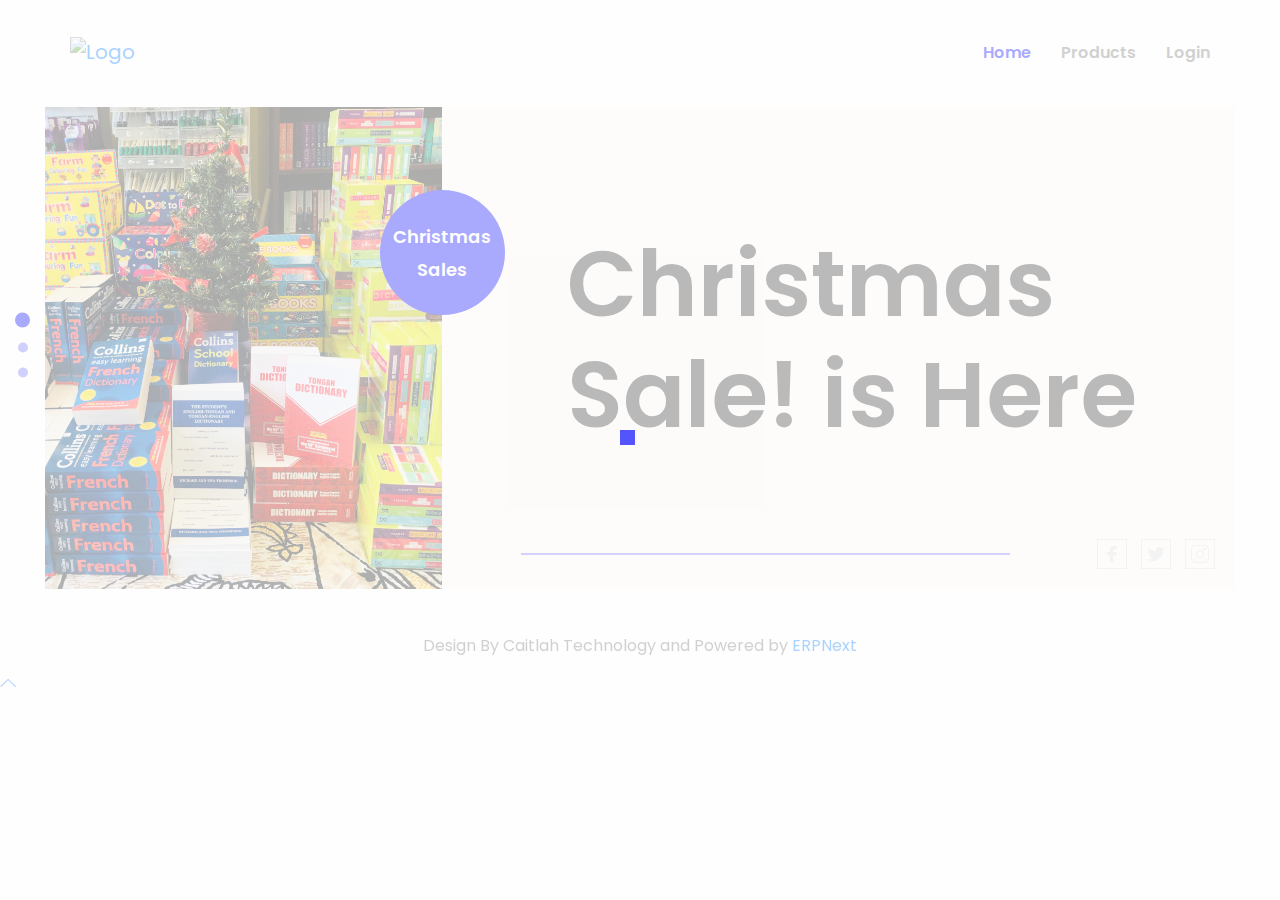
==== commit d2d73781: "Update Website" ====
--- a/fibs/www/index.html
+++ b/fibs/www/index.html
@@ -80,7 +80,7 @@
                                     <a data-scroll-nav="0" href="/all-products">Products</a>
                                 </li>
                                 <li class="nav-item">
-                                    <a data-scroll-nav="0" href="/login">Login</a>
+                                    <a  data-scroll-nav="0" href="/login">Login</a>
                                 </li>
                             </ul> <!-- navbar nav -->
                         </div>
@@ -104,15 +104,16 @@
                                 <div class="slider-product-image d-none d-md-block">
                                     <img src="images/slider/1.jpg" alt="Slider">
                                     <div class="slider-discount-tag">
-                                        <p>-50% <br> OFF</p>
+                                        <p>Christmas<br> Sales</p>
                                     </div>
                                 </div> <!-- slider product image -->
                             </div>
                             <div class="col-lg-8 col-md-7">
                                 <div class="slider-product-content">
-                                    <h1 class="slider-title mb-10" data-animation="fadeInUp" data-delay="0.3s">We entertainment you through books.</h1>
-                                    <p class="mb-25" data-animation="fadeInUp" data-delay="0.9s">Books are not only to entertain us, but also inspire us. <br> Increase your knowledge by getting books here.</p>
-                      <!--              <a class="main-btn" href="#" data-animation="fadeInUp" data-delay="1.5s">Explore More <i class="lni-chevron-right"></i></a> -->
+                                	<h1 class="slider-title mb-10" data-animation="fadeInUp" data-delay="0.3s">Christmas Sale! is Here</h1>
+                                   <!--     <p class="mb-25" data-animation="fadeInUp" data-delay="0.9s">Our Christmas Sales is Here<br> Please hurry</p>
+                                    
+                                    <a class="main-btn" href="#" data-animation="fadeInUp" data-delay="1.5s">Explore More <i class="lni-chevron-right"></i></a> -->
                                 </div> <!-- slider product content -->
                             </div>
                         </div> <!-- row -->
@@ -126,15 +127,14 @@
                                     <div class="slider-product-image d-none d-md-block">
                                         <img src="images/slider/3.jpg" alt="Slider">
                                         <div class="slider-discount-tag">
-                                            <p>-20% <br> OFF</p>
+                                            <p>2021<br> Diaries</p>
                                         </div>
                                     </div> <!-- slider product image -->
                                 </div>
                                 <div class="col-lg-8 col-md-7">
                                     <div class="slider-product-content">
-                                        <h1 class="slider-title mb-10" data-animation="fadeInUp" data-delay="0.3s">Christmas Sale! is Here</h1>
-                                        <p class="mb-25" data-animation="fadeInUp" data-delay="0.9s">One day however a small line of blind text by the name of Lorem Ipsum <br> decided to leave for the far World of Grammar.</p>
-                                <!--    <a class="main-btn" href="#" data-animation="fadeInUp" data-delay="1.5s">Explore More <i class="lni-chevron-right"></i></a> -->
+                                        <h1 class="slider-title mb-10" data-animation="fadeInUp" data-delay="0.3s">Our 2021 Diaries!</h1>
+                                  <!--  	<p class="mb-25" data-animation="fadeInUp" data-delay="0.9s">Books are not only to entertain us, but also inspire us. <br> Increase your knowledge by getting books here.</p> ------------>
                                     </div> <!-- slider product content -->
                                 </div>
                             </div> <!-- row -->
@@ -180,7 +180,7 @@
     <!--====== SLIDER PART ENDS ======-->
 
     <!--====== DISCOUNT PRODUCT PART START ======-->
-
+<!-- 
     <section id="discount-product" class="discount-product pt-100">
         <div class="container">
             <div class="row">
@@ -188,32 +188,32 @@
                     <div class="single-discount-product mt-30">
                         <div class="product-image">
                             <img src="images/discount-product/product-1.jpg" alt="Product">
-                        </div> <!-- product image -->
+                        </div> 
                         <div class="product-content">
                             <h4 class="content-title mb-15">High-quality furnitures <br> For your home</h4>
                             <a href="#">View Collection <i class="lni-chevron-right"></i></a>
-                        </div> <!-- product content -->
-                    </div> <!-- single discount product -->
+                        </div> 
+                    </div> 
                 </div>
                 <div class="col-lg-6">
                     <div class="single-discount-product mt-30">
                         <div class="product-image">
                             <img src="images/discount-product/product-2.jpg" alt="Product">
-                        </div> <!-- product image -->
+                        </div> 
                         <div class="product-content">
                             <h4 class="content-title mb-15">Hot Offer <br> Discount up to 80%</h4>
                             <a href="#">View Collection <i class="lni-chevron-right"></i></a>
-                        </div> <!-- product content -->
-                    </div> <!-- single discount product -->
+                        </div> 
+                    </div> 
                 </div>
-            </div> <!-- row -->
-        </div> <!-- container -->
-    </section>
+            </div> 
+        </div> 
+    </section>    -->
 
     <!--====== DISCOUNT PRODUCT PART ENDS ======-->
 
     <!--====== PRODUCT PART START ======-->
-
+ <!--
     <section id="product" class="product-area pt-100 pb-130">
         <div class="container">
             <div class="row">
@@ -241,7 +241,7 @@
                                                 <span class="regular-price">$49.00</span>
                                                 <span class="discount-price">$69.00</span>
                                             </div>
-                                        </div> <!-- single product items -->
+                                        </div> 
                                     </div>
                                     <div class="col-md-4">
                                         <div class="single-product-items">
@@ -262,7 +262,7 @@
                                                 <span class="regular-price">$129.00</span>
                                                 <span class="discount-price">$159.00</span>
                                             </div>
-                                        </div> <!-- single product items -->
+                                        </div> 
                                     </div>
                                     <div class="col-md-4">
                                         <div class="single-product-items">
@@ -283,53 +283,53 @@
                                                 <span class="regular-price">$89.00</span>
                                                 <span class="discount-price">$129.00</span>
                                             </div>
-                                        </div> <!-- single product items -->
-                                    </div>
-                                    <div class="col-md-4">
-                                        <div class="single-product-items">
-                                            <div class="product-item-image">
-                                                <a href="#"><img src="images/product/p-1.jpg" alt="Product"></a>
-                                                <div class="product-discount-tag">
-                                                    <p>-60%</p>
-                                                </div>
-                                            </div>
-                                            <div class="product-item-content text-center mt-30">
-                                                <h5 class="product-title"><a href="#">Touchwood Chair</a></h5>
-                                                <ul class="rating">
-                                                    <li><i class="lni-star-filled"></i></li>
-                                                    <li><i class="lni-star-filled"></i></li>
-                                                    <li><i class="lni-star-filled"></i></li>
-                                                    <li><i class="lni-star-filled"></i></li>
-                                                </ul>
-                                                <span class="regular-price">$59.00</span>
-                                                <span class="discount-price">$69.00</span>
-                                            </div>
-                                        </div> <!-- single product items -->
-                                    </div>
-                                    <div class="col-md-4">
-                                        <div class="single-product-items">
-                                            <div class="product-item-image">
-                                                <a href="#"><img src="images/product/p-2.jpg" alt="Product"></a>
-                                                <div class="product-discount-tag">
-                                                    <p>-60%</p>
-                                                </div>
-                                            </div>
-                                            <div class="product-item-content text-center mt-30">
-                                                <h5 class="product-title"><a href="#">Touchwood Chair</a></h5>
-                                                <ul class="rating">
-                                                    <li><i class="lni-star-filled"></i></li>
-                                                    <li><i class="lni-star-filled"></i></li>
-                                                    <li><i class="lni-star-filled"></i></li>
-                                                    <li><i class="lni-star-filled"></i></li>
-                                                </ul>
-                                                <span class="regular-price">$59.00</span>
-                                                <span class="discount-price">$69.00</span>
-                                            </div>
-                                        </div> <!-- single product items -->
-                                    </div>
-                                </div> <!-- row -->
-                            </div> <!-- product items -->
-                        </div> <!-- tab pane -->
+                                        </div> 
+                                    </div>
+                                    <div class="col-md-4">
+                                        <div class="single-product-items">
+                                            <div class="product-item-image">
+                                                <a href="#"><img src="images/product/p-1.jpg" alt="Product"></a>
+                                                <div class="product-discount-tag">
+                                                    <p>-60%</p>
+                                                </div>
+                                            </div>
+                                            <div class="product-item-content text-center mt-30">
+                                                <h5 class="product-title"><a href="#">Touchwood Chair</a></h5>
+                                                <ul class="rating">
+                                                    <li><i class="lni-star-filled"></i></li>
+                                                    <li><i class="lni-star-filled"></i></li>
+                                                    <li><i class="lni-star-filled"></i></li>
+                                                    <li><i class="lni-star-filled"></i></li>
+                                                </ul>
+                                                <span class="regular-price">$59.00</span>
+                                                <span class="discount-price">$69.00</span>
+                                            </div>
+                                        </div> 
+                                    </div>
+                                    <div class="col-md-4">
+                                        <div class="single-product-items">
+                                            <div class="product-item-image">
+                                                <a href="#"><img src="images/product/p-2.jpg" alt="Product"></a>
+                                                <div class="product-discount-tag">
+                                                    <p>-60%</p>
+                                                </div>
+                                            </div>
+                                            <div class="product-item-content text-center mt-30">
+                                                <h5 class="product-title"><a href="#">Touchwood Chair</a></h5>
+                                                <ul class="rating">
+                                                    <li><i class="lni-star-filled"></i></li>
+                                                    <li><i class="lni-star-filled"></i></li>
+                                                    <li><i class="lni-star-filled"></i></li>
+                                                    <li><i class="lni-star-filled"></i></li>
+                                                </ul>
+                                                <span class="regular-price">$59.00</span>
+                                                <span class="discount-price">$69.00</span>
+                                            </div>
+                                        </div> 
+                                    </div>
+                                </div> 
+                            </div> 
+                        </div> 
 
                         <div class="tab-pane fade" id="v-pills-decorative" role="tabpanel" aria-labelledby="v-pills-decorative-tab">
                             <div class="product-items mt-30">
@@ -353,28 +353,28 @@
                                                 <span class="regular-price">$59.00</span>
                                                 <span class="discount-price">$69.00</span>
                                             </div>
-                                        </div> <!-- single product items -->
-                                    </div>
-                                    <div class="col-md-4">
-                                        <div class="single-product-items">
-                                            <div class="product-item-image">
-                                                <a href="#"><img src="images/product/p-2.jpg" alt="Product"></a>
-                                                <div class="product-discount-tag">
-                                                    <p>-60%</p>
-                                                </div>
-                                            </div>
-                                            <div class="product-item-content text-center mt-30">
-                                                <h5 class="product-title"><a href="#">Touchwood Chair</a></h5>
-                                                <ul class="rating">
-                                                    <li><i class="lni-star-filled"></i></li>
-                                                    <li><i class="lni-star-filled"></i></li>
-                                                    <li><i class="lni-star-filled"></i></li>
-                                                    <li><i class="lni-star-filled"></i></li>
-                                                </ul>
-                                                <span class="regular-price">$59.00</span>
-                                                <span class="discount-price">$69.00</span>
-                                            </div>
-                                        </div> <!-- single product items -->
+                                        </div> 
+                                    </div>
+                                    <div class="col-md-4">
+                                        <div class="single-product-items">
+                                            <div class="product-item-image">
+                                                <a href="#"><img src="images/product/p-2.jpg" alt="Product"></a>
+                                                <div class="product-discount-tag">
+                                                    <p>-60%</p>
+                                                </div>
+                                            </div>
+                                            <div class="product-item-content text-center mt-30">
+                                                <h5 class="product-title"><a href="#">Touchwood Chair</a></h5>
+                                                <ul class="rating">
+                                                    <li><i class="lni-star-filled"></i></li>
+                                                    <li><i class="lni-star-filled"></i></li>
+                                                    <li><i class="lni-star-filled"></i></li>
+                                                    <li><i class="lni-star-filled"></i></li>
+                                                </ul>
+                                                <span class="regular-price">$59.00</span>
+                                                <span class="discount-price">$69.00</span>
+                                            </div>
+                                        </div> 
                                     </div>
                                     <div class="col-md-4">
                                         <div class="single-product-items">
@@ -395,53 +395,53 @@
                                                 <span class="regular-price">$59.00</span>
                                                 <span class="discount-price">$69.00</span>
                                             </div>
-                                        </div> <!-- single product items -->
-                                    </div>
-                                    <div class="col-md-4">
-                                        <div class="single-product-items">
-                                            <div class="product-item-image">
-                                                <a href="#"><img src="images/product/p-1.jpg" alt="Product"></a>
-                                                <div class="product-discount-tag">
-                                                    <p>-60%</p>
-                                                </div>
-                                            </div>
-                                            <div class="product-item-content text-center mt-30">
-                                                <h5 class="product-title"><a href="#">Touchwood Chair</a></h5>
-                                                <ul class="rating">
-                                                    <li><i class="lni-star-filled"></i></li>
-                                                    <li><i class="lni-star-filled"></i></li>
-                                                    <li><i class="lni-star-filled"></i></li>
-                                                    <li><i class="lni-star-filled"></i></li>
-                                                </ul>
-                                                <span class="regular-price">$59.00</span>
-                                                <span class="discount-price">$69.00</span>
-                                            </div>
-                                        </div> <!-- single product items -->
-                                    </div>
-                                    <div class="col-md-4">
-                                        <div class="single-product-items">
-                                            <div class="product-item-image">
-                                                <a href="#"><img src="images/product/p-2.jpg" alt="Product"></a>
-                                                <div class="product-discount-tag">
-                                                    <p>-60%</p>
-                                                </div>
-                                            </div>
-                                            <div class="product-item-content text-center mt-30">
-                                                <h5 class="product-title"><a href="#">Touchwood Chair</a></h5>
-                                                <ul class="rating">
-                                                    <li><i class="lni-star-filled"></i></li>
-                                                    <li><i class="lni-star-filled"></i></li>
-                                                    <li><i class="lni-star-filled"></i></li>
-                                                    <li><i class="lni-star-filled"></i></li>
-                                                </ul>
-                                                <span class="regular-price">$59.00</span>
-                                                <span class="discount-price">$69.00</span>
-                                            </div>
-                                        </div> <!-- single product items -->
-                                    </div>
-                                </div> <!-- row -->
-                            </div> <!-- product items -->
-                        </div> <!-- tab pane -->
+                                        </div> 
+                                    </div>
+                                    <div class="col-md-4">
+                                        <div class="single-product-items">
+                                            <div class="product-item-image">
+                                                <a href="#"><img src="images/product/p-1.jpg" alt="Product"></a>
+                                                <div class="product-discount-tag">
+                                                    <p>-60%</p>
+                                                </div>
+                                            </div>
+                                            <div class="product-item-content text-center mt-30">
+                                                <h5 class="product-title"><a href="#">Touchwood Chair</a></h5>
+                                                <ul class="rating">
+                                                    <li><i class="lni-star-filled"></i></li>
+                                                    <li><i class="lni-star-filled"></i></li>
+                                                    <li><i class="lni-star-filled"></i></li>
+                                                    <li><i class="lni-star-filled"></i></li>
+                                                </ul>
+                                                <span class="regular-price">$59.00</span>
+                                                <span class="discount-price">$69.00</span>
+                                            </div>
+                                        </div> 
+                                    </div>
+                                    <div class="col-md-4">
+                                        <div class="single-product-items">
+                                            <div class="product-item-image">
+                                                <a href="#"><img src="images/product/p-2.jpg" alt="Product"></a>
+                                                <div class="product-discount-tag">
+                                                    <p>-60%</p>
+                                                </div>
+                                            </div>
+                                            <div class="product-item-content text-center mt-30">
+                                                <h5 class="product-title"><a href="#">Touchwood Chair</a></h5>
+                                                <ul class="rating">
+                                                    <li><i class="lni-star-filled"></i></li>
+                                                    <li><i class="lni-star-filled"></i></li>
+                                                    <li><i class="lni-star-filled"></i></li>
+                                                    <li><i class="lni-star-filled"></i></li>
+                                                </ul>
+                                                <span class="regular-price">$59.00</span>
+                                                <span class="discount-price">$69.00</span>
+                                            </div>
+                                        </div>
+                                    </div>
+                                </div> 
+                            </div> 
+                        </div> 
 
                         <div class="tab-pane fade" id="v-pills-lighting" role="tabpanel" aria-labelledby="v-pills-lighting-tab">
                             <div class="product-items mt-30">
@@ -465,28 +465,28 @@
                                                 <span class="regular-price">$59.00</span>
                                                 <span class="discount-price">$69.00</span>
                                             </div>
-                                        </div> <!-- single product items -->
-                                    </div>
-                                    <div class="col-md-4">
-                                        <div class="single-product-items">
-                                            <div class="product-item-image">
-                                                <a href="#"><img src="images/product/p-2.jpg" alt="Product"></a>
-                                                <div class="product-discount-tag">
-                                                    <p>-60%</p>
-                                                </div>
-                                            </div>
-                                            <div class="product-item-content text-center mt-30">
-                                                <h5 class="product-title"><a href="#">Touchwood Chair</a></h5>
-                                                <ul class="rating">
-                                                    <li><i class="lni-star-filled"></i></li>
-                                                    <li><i class="lni-star-filled"></i></li>
-                                                    <li><i class="lni-star-filled"></i></li>
-                                                    <li><i class="lni-star-filled"></i></li>
-                                                </ul>
-                                                <span class="regular-price">$59.00</span>
-                                                <span class="discount-price">$69.00</span>
-                                            </div>
-                                        </div> <!-- single product items -->
+                                        </div> 
+                                    </div>
+                                    <div class="col-md-4">
+                                        <div class="single-product-items">
+                                            <div class="product-item-image">
+                                                <a href="#"><img src="images/product/p-2.jpg" alt="Product"></a>
+                                                <div class="product-discount-tag">
+                                                    <p>-60%</p>
+                                                </div>
+                                            </div>
+                                            <div class="product-item-content text-center mt-30">
+                                                <h5 class="product-title"><a href="#">Touchwood Chair</a></h5>
+                                                <ul class="rating">
+                                                    <li><i class="lni-star-filled"></i></li>
+                                                    <li><i class="lni-star-filled"></i></li>
+                                                    <li><i class="lni-star-filled"></i></li>
+                                                    <li><i class="lni-star-filled"></i></li>
+                                                </ul>
+                                                <span class="regular-price">$59.00</span>
+                                                <span class="discount-price">$69.00</span>
+                                            </div>
+                                        </div> 
                                     </div>
                                     <div class="col-md-4">
                                         <div class="single-product-items">
@@ -507,53 +507,53 @@
                                                 <span class="regular-price">$59.00</span>
                                                 <span class="discount-price">$69.00</span>
                                             </div>
-                                        </div> <!-- single product items -->
-                                    </div>
-                                    <div class="col-md-4">
-                                        <div class="single-product-items">
-                                            <div class="product-item-image">
-                                                <a href="#"><img src="images/product/p-1.jpg" alt="Product"></a>
-                                                <div class="product-discount-tag">
-                                                    <p>-60%</p>
-                                                </div>
-                                            </div>
-                                            <div class="product-item-content text-center mt-30">
-                                                <h5 class="product-title"><a href="#">Touchwood Chair</a></h5>
-                                                <ul class="rating">
-                                                    <li><i class="lni-star-filled"></i></li>
-                                                    <li><i class="lni-star-filled"></i></li>
-                                                    <li><i class="lni-star-filled"></i></li>
-                                                    <li><i class="lni-star-filled"></i></li>
-                                                </ul>
-                                                <span class="regular-price">$59.00</span>
-                                                <span class="discount-price">$69.00</span>
-                                            </div>
-                                        </div> <!-- single product items -->
-                                    </div>
-                                    <div class="col-md-4">
-                                        <div class="single-product-items">
-                                            <div class="product-item-image">
-                                                <a href="#"><img src="images/product/p-2.jpg" alt="Product"></a>
-                                                <div class="product-discount-tag">
-                                                    <p>-60%</p>
-                                                </div>
-                                            </div>
-                                            <div class="product-item-content text-center mt-30">
-                                                <h5 class="product-title"><a href="#">Touchwood Chair</a></h5>
-                                                <ul class="rating">
-                                                    <li><i class="lni-star-filled"></i></li>
-                                                    <li><i class="lni-star-filled"></i></li>
-                                                    <li><i class="lni-star-filled"></i></li>
-                                                    <li><i class="lni-star-filled"></i></li>
-                                                </ul>
-                                                <span class="regular-price">$59.00</span>
-                                                <span class="discount-price">$69.00</span>
-                                            </div>
-                                        </div> <!-- single product items -->
-                                    </div>
-                                </div> <!-- row -->
-                            </div> <!-- product items -->
-                        </div> <!-- tab pane -->
+                                        </div> 
+                                    </div>
+                                    <div class="col-md-4">
+                                        <div class="single-product-items">
+                                            <div class="product-item-image">
+                                                <a href="#"><img src="images/product/p-1.jpg" alt="Product"></a>
+                                                <div class="product-discount-tag">
+                                                    <p>-60%</p>
+                                                </div>
+                                            </div>
+                                            <div class="product-item-content text-center mt-30">
+                                                <h5 class="product-title"><a href="#">Touchwood Chair</a></h5>
+                                                <ul class="rating">
+                                                    <li><i class="lni-star-filled"></i></li>
+                                                    <li><i class="lni-star-filled"></i></li>
+                                                    <li><i class="lni-star-filled"></i></li>
+                                                    <li><i class="lni-star-filled"></i></li>
+                                                </ul>
+                                                <span class="regular-price">$59.00</span>
+                                                <span class="discount-price">$69.00</span>
+                                            </div>
+                                        </div> 
+                                    </div>
+                                    <div class="col-md-4">
+                                        <div class="single-product-items">
+                                            <div class="product-item-image">
+                                                <a href="#"><img src="images/product/p-2.jpg" alt="Product"></a>
+                                                <div class="product-discount-tag">
+                                                    <p>-60%</p>
+                                                </div>
+                                            </div>
+                                            <div class="product-item-content text-center mt-30">
+                                                <h5 class="product-title"><a href="#">Touchwood Chair</a></h5>
+                                                <ul class="rating">
+                                                    <li><i class="lni-star-filled"></i></li>
+                                                    <li><i class="lni-star-filled"></i></li>
+                                                    <li><i class="lni-star-filled"></i></li>
+                                                    <li><i class="lni-star-filled"></i></li>
+                                                </ul>
+                                                <span class="regular-price">$59.00</span>
+                                                <span class="discount-price">$69.00</span>
+                                            </div>
+                                        </div> 
+                                    </div>
+                                </div> 
+                            </div> 
+                        </div> 
 
                         <div class="tab-pane fade" id="v-pills-outdoor" role="tabpanel" aria-labelledby="v-pills-outdoor-tab">
                             <div class="product-items mt-30">
@@ -577,28 +577,28 @@
                                                 <span class="regular-price">$59.00</span>
                                                 <span class="discount-price">$69.00</span>
                                             </div>
-                                        </div> <!-- single product items -->
-                                    </div>
-                                    <div class="col-md-4">
-                                        <div class="single-product-items">
-                                            <div class="product-item-image">
-                                                <a href="#"><img src="images/product/p-2.jpg" alt="Product"></a>
-                                                <div class="product-discount-tag">
-                                                    <p>-60%</p>
-                                                </div>
-                                            </div>
-                                            <div class="product-item-content text-center mt-30">
-                                                <h5 class="product-title"><a href="#">Touchwood Chair</a></h5>
-                                                <ul class="rating">
-                                                    <li><i class="lni-star-filled"></i></li>
-                                                    <li><i class="lni-star-filled"></i></li>
-                                                    <li><i class="lni-star-filled"></i></li>
-                                                    <li><i class="lni-star-filled"></i></li>
-                                                </ul>
-                                                <span class="regular-price">$59.00</span>
-                                                <span class="discount-price">$69.00</span>
-                                            </div>
-                                        </div> <!-- single product items -->
+                                        </div> 
+                                    </div>
+                                    <div class="col-md-4">
+                                        <div class="single-product-items">
+                                            <div class="product-item-image">
+                                                <a href="#"><img src="images/product/p-2.jpg" alt="Product"></a>
+                                                <div class="product-discount-tag">
+                                                    <p>-60%</p>
+                                                </div>
+                                            </div>
+                                            <div class="product-item-content text-center mt-30">
+                                                <h5 class="product-title"><a href="#">Touchwood Chair</a></h5>
+                                                <ul class="rating">
+                                                    <li><i class="lni-star-filled"></i></li>
+                                                    <li><i class="lni-star-filled"></i></li>
+                                                    <li><i class="lni-star-filled"></i></li>
+                                                    <li><i class="lni-star-filled"></i></li>
+                                                </ul>
+                                                <span class="regular-price">$59.00</span>
+                                                <span class="discount-price">$69.00</span>
+                                            </div>
+                                        </div> 
                                     </div>
                                     <div class="col-md-4">
                                         <div class="single-product-items">
@@ -619,53 +619,53 @@
                                                 <span class="regular-price">$59.00</span>
                                                 <span class="discount-price">$69.00</span>
                                             </div>
-                                        </div> <!-- single product items -->
-                                    </div>
-                                    <div class="col-md-4">
-                                        <div class="single-product-items">
-                                            <div class="product-item-image">
-                                                <a href="#"><img src="images/product/p-1.jpg" alt="Product"></a>
-                                                <div class="product-discount-tag">
-                                                    <p>-60%</p>
-                                                </div>
-                                            </div>
-                                            <div class="product-item-content text-center mt-30">
-                                                <h5 class="product-title"><a href="#">Touchwood Chair</a></h5>
-                                                <ul class="rating">
-                                                    <li><i class="lni-star-filled"></i></li>
-                                                    <li><i class="lni-star-filled"></i></li>
-                                                    <li><i class="lni-star-filled"></i></li>
-                                                    <li><i class="lni-star-filled"></i></li>
-                                                </ul>
-                                                <span class="regular-price">$59.00</span>
-                                                <span class="discount-price">$69.00</span>
-                                            </div>
-                                        </div> <!-- single product items -->
-                                    </div>
-                                    <div class="col-md-4">
-                                        <div class="single-product-items">
-                                            <div class="product-item-image">
-                                                <a href="#"><img src="images/product/p-2.jpg" alt="Product"></a>
-                                                <div class="product-discount-tag">
-                                                    <p>-60%</p>
-                                                </div>
-                                            </div>
-                                            <div class="product-item-content text-center mt-30">
-                                                <h5 class="product-title"><a href="#">Touchwood Chair</a></h5>
-                                                <ul class="rating">
-                                                    <li><i class="lni-star-filled"></i></li>
-                                                    <li><i class="lni-star-filled"></i></li>
-                                                    <li><i class="lni-star-filled"></i></li>
-                                                    <li><i class="lni-star-filled"></i></li>
-                                                </ul>
-                                                <span class="regular-price">$59.00</span>
-                                                <span class="discount-price">$69.00</span>
-                                            </div>
-                                        </div> <!-- single product items -->
-                                    </div>
-                                </div> <!-- row -->
-                            </div> <!-- product items -->
-                        </div> <!-- tab pane -->
+                                        </div> 
+                                    </div>
+                                    <div class="col-md-4">
+                                        <div class="single-product-items">
+                                            <div class="product-item-image">
+                                                <a href="#"><img src="images/product/p-1.jpg" alt="Product"></a>
+                                                <div class="product-discount-tag">
+                                                    <p>-60%</p>
+                                                </div>
+                                            </div>
+                                            <div class="product-item-content text-center mt-30">
+                                                <h5 class="product-title"><a href="#">Touchwood Chair</a></h5>
+                                                <ul class="rating">
+                                                    <li><i class="lni-star-filled"></i></li>
+                                                    <li><i class="lni-star-filled"></i></li>
+                                                    <li><i class="lni-star-filled"></i></li>
+                                                    <li><i class="lni-star-filled"></i></li>
+                                                </ul>
+                                                <span class="regular-price">$59.00</span>
+                                                <span class="discount-price">$69.00</span>
+                                            </div>
+                                        </div> 
+                                    </div>
+                                    <div class="col-md-4">
+                                        <div class="single-product-items">
+                                            <div class="product-item-image">
+                                                <a href="#"><img src="images/product/p-2.jpg" alt="Product"></a>
+                                                <div class="product-discount-tag">
+                                                    <p>-60%</p>
+                                                </div>
+                                            </div>
+                                            <div class="product-item-content text-center mt-30">
+                                                <h5 class="product-title"><a href="#">Touchwood Chair</a></h5>
+                                                <ul class="rating">
+                                                    <li><i class="lni-star-filled"></i></li>
+                                                    <li><i class="lni-star-filled"></i></li>
+                                                    <li><i class="lni-star-filled"></i></li>
+                                                    <li><i class="lni-star-filled"></i></li>
+                                                </ul>
+                                                <span class="regular-price">$59.00</span>
+                                                <span class="discount-price">$69.00</span>
+                                            </div>
+                                        </div> 
+                                    </div>
+                                </div> 
+                            </div> 
+                        </div>
 
                         <div class="tab-pane fade" id="v-pills-storage" role="tabpanel" aria-labelledby="v-pills-storage-tab">
                             <div class="product-items mt-30">
@@ -689,28 +689,28 @@
                                                 <span class="regular-price">$59.00</span>
                                                 <span class="discount-price">$69.00</span>
                                             </div>
-                                        </div> <!-- single product items -->
-                                    </div>
-                                    <div class="col-md-4">
-                                        <div class="single-product-items">
-                                            <div class="product-item-image">
-                                                <a href="#"><img src="images/product/p-2.jpg" alt="Product"></a>
-                                                <div class="product-discount-tag">
-                                                    <p>-60%</p>
-                                                </div>
-                                            </div>
-                                            <div class="product-item-content text-center mt-30">
-                                                <h5 class="product-title"><a href="#">Touchwood Chair</a></h5>
-                                                <ul class="rating">
-                                                    <li><i class="lni-star-filled"></i></li>
-                                                    <li><i class="lni-star-filled"></i></li>
-                                                    <li><i class="lni-star-filled"></i></li>
-                                                    <li><i class="lni-star-filled"></i></li>
-                                                </ul>
-                                                <span class="regular-price">$59.00</span>
-                                                <span class="discount-price">$69.00</span>
-                                            </div>
-                                        </div> <!-- single product items -->
+                                        </div> 
+                                    </div>
+                                    <div class="col-md-4">
+                                        <div class="single-product-items">
+                                            <div class="product-item-image">
+                                                <a href="#"><img src="images/product/p-2.jpg" alt="Product"></a>
+                                                <div class="product-discount-tag">
+                                                    <p>-60%</p>
+                                                </div>
+                                            </div>
+                                            <div class="product-item-content text-center mt-30">
+                                                <h5 class="product-title"><a href="#">Touchwood Chair</a></h5>
+                                                <ul class="rating">
+                                                    <li><i class="lni-star-filled"></i></li>
+                                                    <li><i class="lni-star-filled"></i></li>
+                                                    <li><i class="lni-star-filled"></i></li>
+                                                    <li><i class="lni-star-filled"></i></li>
+                                                </ul>
+                                                <span class="regular-price">$59.00</span>
+                                                <span class="discount-price">$69.00</span>
+                                            </div>
+                                        </div> 
                                     </div>
                                     <div class="col-md-4">
                                         <div class="single-product-items">
@@ -731,58 +731,58 @@
                                                 <span class="regular-price">$59.00</span>
                                                 <span class="discount-price">$69.00</span>
                                             </div>
-                                        </div> <!-- single product items -->
-                                    </div>
-                                    <div class="col-md-4">
-                                        <div class="single-product-items">
-                                            <div class="product-item-image">
-                                                <a href="#"><img src="images/product/p-1.jpg" alt="Product"></a>
-                                                <div class="product-discount-tag">
-                                                    <p>-60%</p>
-                                                </div>
-                                            </div>
-                                            <div class="product-item-content text-center mt-30">
-                                                <h5 class="product-title"><a href="#">Touchwood Chair</a></h5>
-                                                <ul class="rating">
-                                                    <li><i class="lni-star-filled"></i></li>
-                                                    <li><i class="lni-star-filled"></i></li>
-                                                    <li><i class="lni-star-filled"></i></li>
-                                                    <li><i class="lni-star-filled"></i></li>
-                                                </ul>
-                                                <span class="regular-price">$59.00</span>
-                                                <span class="discount-price">$69.00</span>
-                                            </div>
-                                        </div> <!-- single product items -->
-                                    </div>
-                                    <div class="col-md-4">
-                                        <div class="single-product-items">
-                                            <div class="product-item-image">
-                                                <a href="#"><img src="images/product/p-2.jpg" alt="Product"></a>
-                                                <div class="product-discount-tag">
-                                                    <p>-60%</p>
-                                                </div>
-                                            </div>
-                                            <div class="product-item-content text-center mt-30">
-                                                <h5 class="product-title"><a href="#">Touchwood Chair</a></h5>
-                                                <ul class="rating">
-                                                    <li><i class="lni-star-filled"></i></li>
-                                                    <li><i class="lni-star-filled"></i></li>
-                                                    <li><i class="lni-star-filled"></i></li>
-                                                    <li><i class="lni-star-filled"></i></li>
-                                                </ul>
-                                                <span class="regular-price">$59.00</span>
-                                                <span class="discount-price">$69.00</span>
-                                            </div>
-                                        </div> <!-- single product items -->
-                                    </div>
-                                </div> <!-- row -->
-                            </div> <!-- product items -->
-                        </div> <!-- tab pane -->
-                    </div> <!-- tab content -->
+                                        </div> 
+                                    </div>
+                                    <div class="col-md-4">
+                                        <div class="single-product-items">
+                                            <div class="product-item-image">
+                                                <a href="#"><img src="images/product/p-1.jpg" alt="Product"></a>
+                                                <div class="product-discount-tag">
+                                                    <p>-60%</p>
+                                                </div>
+                                            </div>
+                                            <div class="product-item-content text-center mt-30">
+                                                <h5 class="product-title"><a href="#">Touchwood Chair</a></h5>
+                                                <ul class="rating">
+                                                    <li><i class="lni-star-filled"></i></li>
+                                                    <li><i class="lni-star-filled"></i></li>
+                                                    <li><i class="lni-star-filled"></i></li>
+                                                    <li><i class="lni-star-filled"></i></li>
+                                                </ul>
+                                                <span class="regular-price">$59.00</span>
+                                                <span class="discount-price">$69.00</span>
+                                            </div>
+                                        </div> 
+                                    </div>
+                                    <div class="col-md-4">
+                                        <div class="single-product-items">
+                                            <div class="product-item-image">
+                                                <a href="#"><img src="images/product/p-2.jpg" alt="Product"></a>
+                                                <div class="product-discount-tag">
+                                                    <p>-60%</p>
+                                                </div>
+                                            </div>
+                                            <div class="product-item-content text-center mt-30">
+                                                <h5 class="product-title"><a href="#">Touchwood Chair</a></h5>
+                                                <ul class="rating">
+                                                    <li><i class="lni-star-filled"></i></li>
+                                                    <li><i class="lni-star-filled"></i></li>
+                                                    <li><i class="lni-star-filled"></i></li>
+                                                    <li><i class="lni-star-filled"></i></li>
+                                                </ul>
+                                                <span class="regular-price">$59.00</span>
+                                                <span class="discount-price">$69.00</span>
+                                            </div>
+                                        </div> 
+                                    </div>
+                                </div>
+                            </div> 
+                        </div> 
+                    </div> 
                 </div>
-            </div> <!-- row -->
-        </div> <!-- container -->
-    </section>
+            </div> 
+        </div> 
+    </section> -->
 
     <!--====== PRODUCT PART ENDS ======-->
 
--- a/fibs/www/css/style.css
+++ b/fibs/www/css/style.css
@@ -1699,12 +1699,13 @@
 
 .footer-area {
     position: relative;
+    padding-top: 30px;
 }
 
 .footer-area::before {
     position: absolute;
     content: '';
-    background-image: url(../images/footer-bg.png);
+    
     background-repeat: no-repeat;
     background-position: top center;
     width: 100%;
@@ -1713,7 +1714,7 @@
     left: 0;
     background-size: 100% 100%;
     z-index: -1;
-}
+    
 
 @media only screen and (min-width: 768px) and (max-width: 991px) {
     .footer-area::before {
